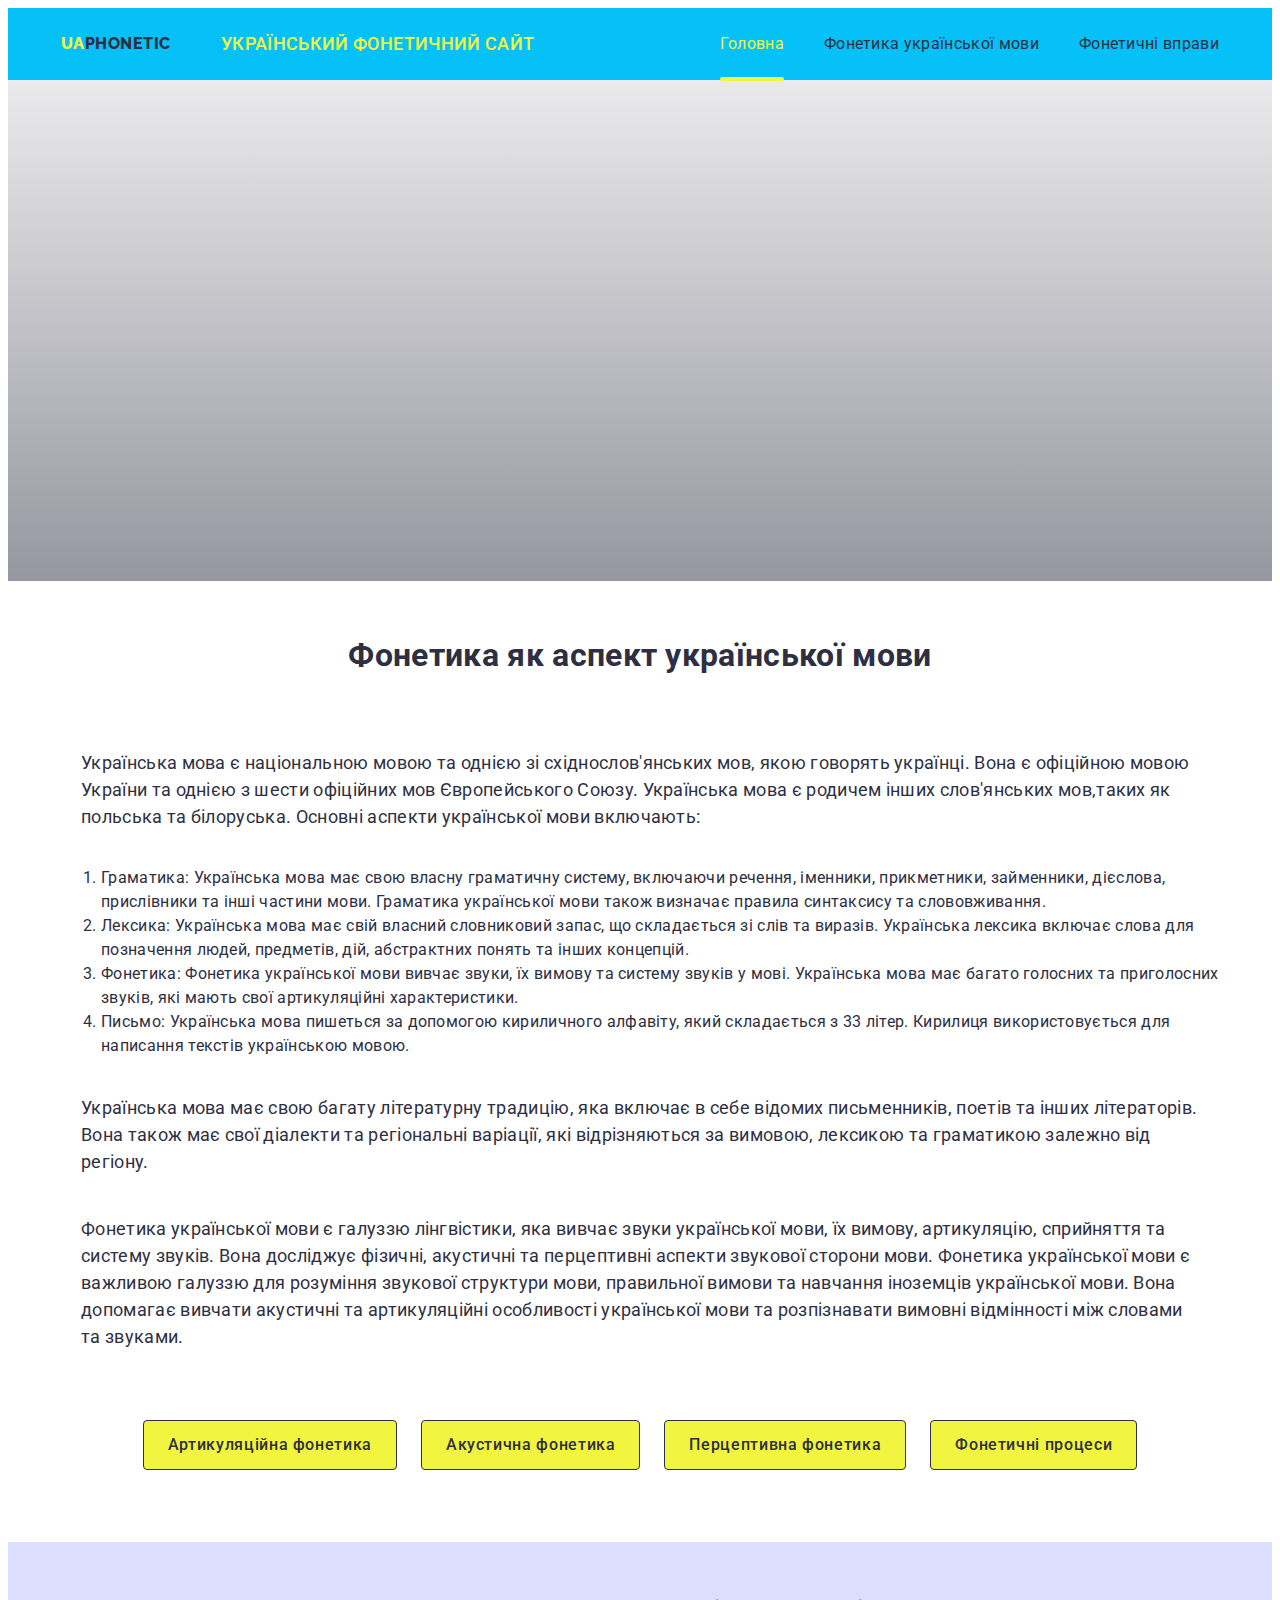
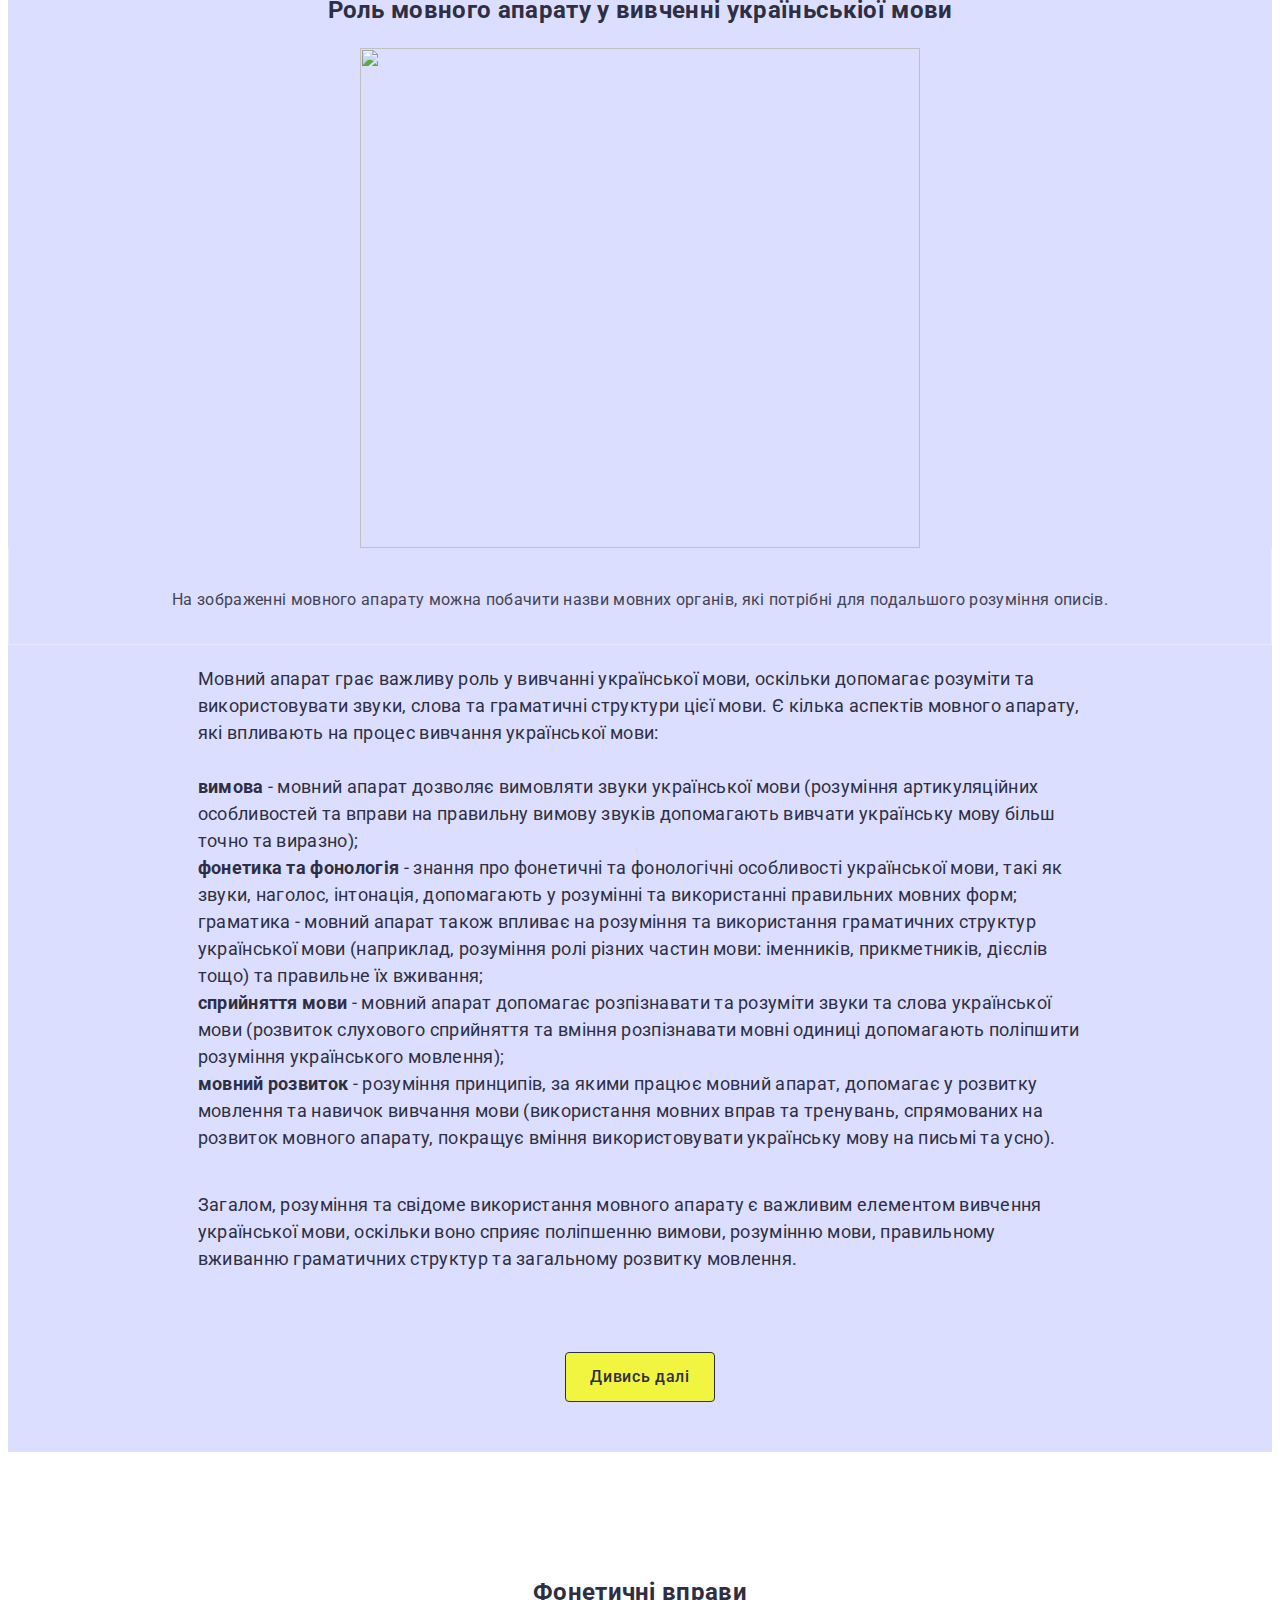
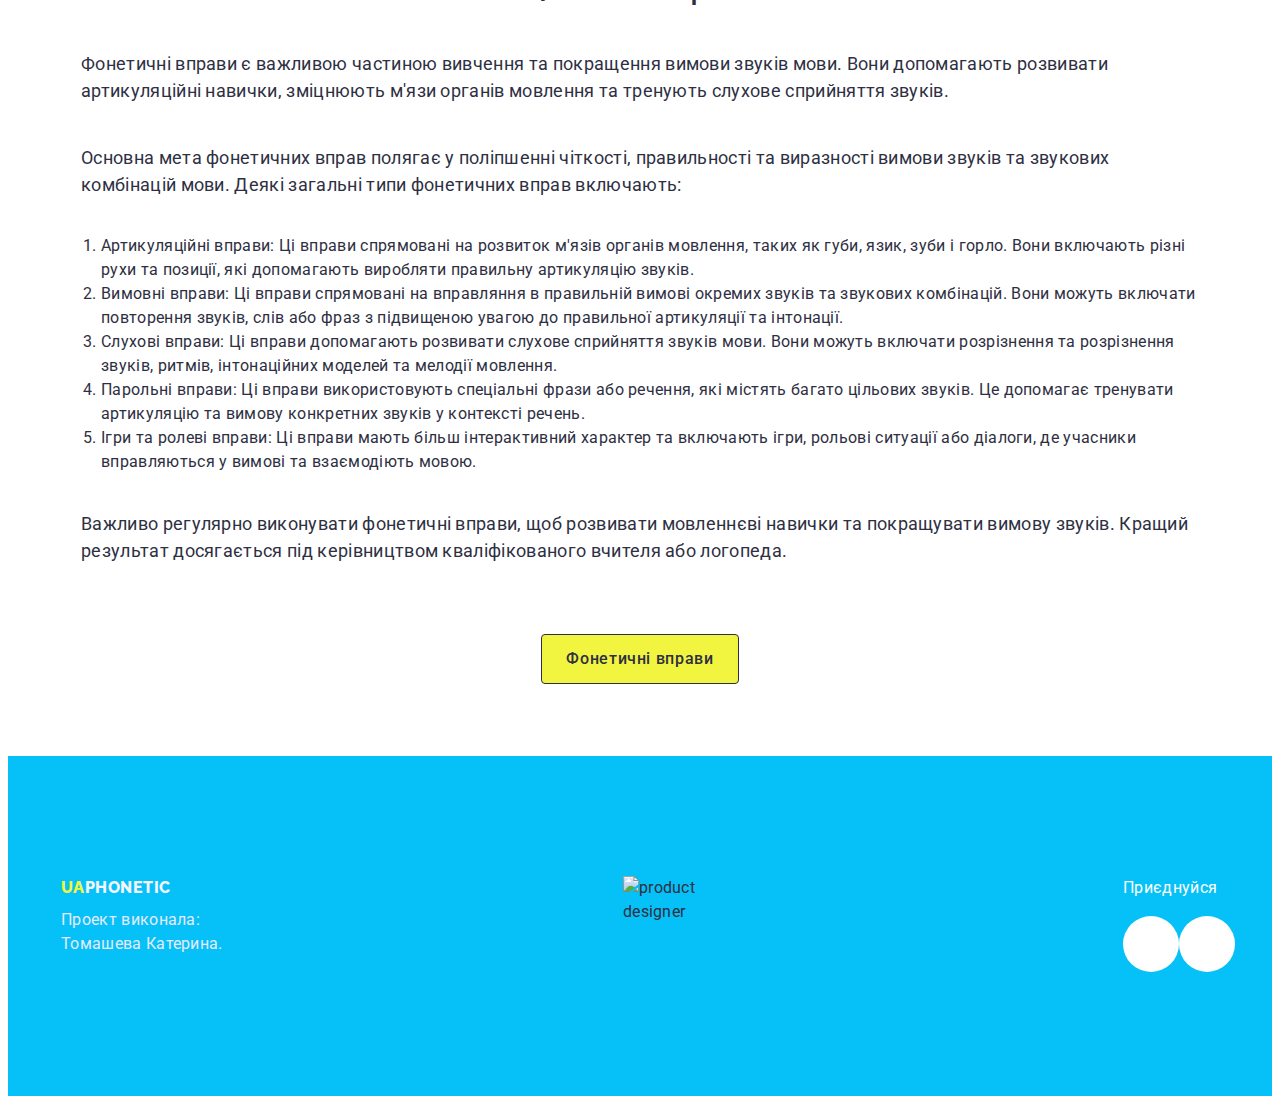
==== index.html @ 3ce6841e "upload files" ====
<!DOCTYPE html>
<html lang="uk">
  <head>
    <meta charset="UTF-8" />
    <meta http-equiv="X-UA-Compatible" content="IE=edge" />
    <meta name="viewport" content="width=device-width, initial-scale=1.0" />
    <title>UAphonetic site</title>
    <link rel="preconnect" href="https://fonts.googleapis.com" />
    <link rel="preconnect" href="https://fonts.gstatic.com" crossorigin />
    <link rel="stylesheet" href="https://fonts.googleapis.com/css2?family=Raleway:wght@800&family=Roboto:wght@400;500;700;900&display=swap"/>
    <link
      rel="stylesheet"
      href="https://cdnjs.cloudflare.com/ajax/libs/modern-normalize/1.1.0/modern-normalize.min.css"
      integrity="sha512-wpPYUAdjBVSE4KJnH1VR1HeZfpl1ub8YT/NKx4PuQ5NmX2tKuGu6U/JRp5y+Y8XG2tV+wKQpNHVUX03MfMFn9Q=="
      crossorigin="anonymous"
      referrerpolicy="no-referrer"
    />
    <link rel="stylesheet" href="styles.css" />
  </head>

  <body>
    <!--HEADER-->
    <header class="header" style="background-color: rgb(5 193 247);">
      <div class="container container-mobile wrap-mobile-nav">
        <nav class="top-nav header-container">
          <div class="nav-container">
            <a href="./index.html" class="top-logo link"><span class="logo-ua">Ua</span>Phonetic</a>
            
            <div>
              <span class="top-titel">Український фонетичний cайт</span>
            </div>
          </div>
        </nav>

        <div>
          <ul class="top-menu list">
            <li class="menu-item"><a href="./index.html" class="link current">Головна</a></li>
            <li class="menu-item"><a class="link" href="./fonetic.html">Фонетика української мови</a></li>
            <li class="menu-item"><a class="link" href="./fonetics_exercises.html">Фонетичні вправи</a></li>
          </ul>
        </div>

        <button type="button" class="menu-open-btn js-open-menu" data-menu-open>
          <svg class="icon-menu-btn" width="32px" height="21px">
            <use href="./images/icons.svg#icon-menu-hamburger"></use>
          </svg>
        </button>
      </div>

      <!--~~~~~~~~~~~~ MOBILE MENU ~~~~~~~~~~~~~~~~-->
      
      <div class="mob-menu js-menu-container is-hidden" data-menu>
        <div class="container-mob-menu">
          <div>
            <button type="button" class="modal-close-btn js-close-menu" data-menu-close>
              <svg class="close-mob-button-icon" width="8px" height="8px">
                <use href="./images/icons.svg#icon-close-button"></use>
              </svg>
            </button>
              
            <nav>
              <ul class="mob-menu-list list">
                <li class="mob-menu-item"><a class ="mob-menu-link link current" href="./index.html">Головна</a></li>
                <li class="mob-menu-item"><a class ="mob-menu-link link" href="./phonetic.html">Фонетика UA</a></li>
                <li class="mob-menu-item"><a class ="mob-menu-link link" href="./phonetics_exercises.html">Фонетичні вправи</a></li>
              </ul>
            </nav> 
          </div> 
          <div>   
            <ul class="mob-soc-list list">
              <li class="mob-soc-items">
                <a href="https://www.instagram.com" class="mob-soc-link link" target="_blank" rel="noreferrer noopener">
                  <svg class="soc-icons" width="24px" height="24px">
                    <use href="./images/icons.svg#icon-instagram"></use>
                  </svg>
                </a>
              </li>
              
              <li class="mob-soc-items">
                <a
                  href="https://www.facebook.com/"
                  class="mob-soc-link link"
                  target="_blank"
                  rel="noreferrer noopener"
                >
                  <svg class="soc-icons" width="24px" height="24px">
                    <use href="./images/icons.svg#icon-facebook"></use>
                  </svg>
                </a>
              </li>
            </ul>
          </div>
        </div>
      </div>
    </header>

    <main>
      <!--HERO SECTION-->
      <section class="phonetic-img"></section>

      <!--PHONETIC-->
      <section class="phonetic">
        <div class="container">
          <h1 class="paragraph-heading">Фонетика як аспект української мови</h1>

          <p class="text-description">
            Українська мова є національною мовою та однією зі східнослов'янських мов, якою говорять українці. Вона є офіційною мовою України та однією з шести офіційних мов Європейського Союзу. Українська мова є родичем інших слов'янських мов,таких як польська та білоруська.
            Основні аспекти української мови включають:</p>
        
          <ol class="">
            <li>Граматика: Українська мова має свою власну граматичну систему, включаючи речення, іменники, прикметники, займенники, дієслова, прислівники та інші частини мови. Граматика української мови також визначає правила синтаксису та слововживання.</li>
            <li>Лексика: Українська мова має свій власний словниковий запас, що складається зі слів та виразів. Українська лексика включає слова для позначення людей, предметів, дій, абстрактних понять та інших концепцій.</li>
            <li>Фонетика: Фонетика української мови вивчає звуки, їх вимову та систему звуків у мові. Українська мова має багато голосних та приголосних звуків, які мають свої артикуляційні характеристики.</li>
            <li>Письмо: Українська мова пишеться за допомогою кириличного алфавіту, який складається з 33 літер. Кирилиця використовується для написання текстів українською мовою.</li>
          </ol>

          <p class="text-description">
            Українська мова має свою багату літературну традицію, яка включає в себе відомих письменників, поетів та інших літераторів. Вона також має свої діалекти та регіональні варіації, які відрізняються за вимовою, лексикою та граматикою залежно від регіону.
          </p>

          <p class="text-description">
            Фонетика української мови є галуззю лінгвістики, яка вивчає звуки української мови, їх вимову, артикуляцію, сприйняття 
            та систему звуків. Вона досліджує фізичні, акустичні та перцептивні аспекти звукової сторони мови. Фонетика української  
            мови є важливою галуззю для розуміння звукової структури мови, правильної вимови та навчання іноземців української мови.
            Вона допомагає вивчати акустичні та артикуляційні особливості української мови та розпізнавати вимовні відмінності між
            словами та звуками. 
          </p>
        
          <ul class="filters-list">
            <li class="list-item list">
              <a href="./zvukovyy_aparat.html">
                <button class="filters-btn" type="button">Артикуляційна фонетика</button>
              </a>
            </li>
            <li class="list-item list">
              <a href="./zvukova_systema.html">
                <button class="filters-btn" type="button">Акустична фонетика</button>
              </a>
            </li>
            <li class="list-item list">
              <a href="./akustychni_kharakterystyky.html">
              <button class="filters-btn" type="button">Перцептивна фонетика</button>
            </a>
            </li>
            <li class="list-item list">
              <a href="./fonetychna_transkryptsiya.html">
                <button class="filters-btn" type="button">Фонетичні процеси</button>
              </a>
            </li>
          </ul>
        </div>
        
        <div class="speech-app">
          <h2 class="paragraph-heading">Роль мовного апарату у вивченні україньськіої мови</h2>

          <div class="gallery-top-wrapp-speech">
            <img
              src="./images/movnyi_aparat.jpg"
              alt=""
              width="560"
              height="500"
              class="gallery-image-speech"
            />
          </div>

          <div class="gallery-footer">
            <p class="gallery-text paragraph-speech">На зображенні мовного апарату можна побачити назви мовних органів, які потрібні для подальшого розуміння описів.</p>
          </div>

          <p class="text-description speech">
            Мовний апарат грає важливу роль у вивчанні української мови, оскільки допомагає розуміти та використовувати звуки, слова та граматичні структури цієї мови. Є кілька аспектів мовного апарату, які впливають на процес вивчання української мови:
            <br><br><strong>вимова</strong> - мовний апарат дозволяє вимовляти звуки української мови (розуміння артикуляційних особливостей та вправи на правильну вимову звуків допомагають вивчати українську мову більш точно та виразно);
            <br><strong>фонетика та фонологія</strong> - знання про фонетичні та фонологічні особливості української мови, такі як звуки, наголос, інтонація, допомагають у розумінні та використанні правильних мовних форм;
            <br><strong></strong>граматика</strong> - мовний апарат також впливає на розуміння та використання граматичних структур української мови (наприклад, розуміння ролі різних частин мови: іменників, прикметників, дієслів тощо) та правильне їх вживання;
            <br><strong>сприйняття мови</strong> - мовний апарат допомагає розпізнавати та розуміти звуки та слова української мови (розвиток слухового сприйняття та вміння розпізнавати мовні одиниці допомагають поліпшити розуміння українського мовлення);
            <br><strong>мовний розвиток</strong> - розуміння принципів, за якими працює мовний апарат, допомагає у розвитку мовлення та навичок вивчання мови (використання мовних вправ та тренувань, спрямованих на розвиток мовного апарату, покращує вміння використовувати українську мову на письмі та усно).
          </p>

          <p class="text-description speech">
            Загалом, розуміння та свідоме використання мовного апарату є важливим елементом вивчення української мови, оскільки воно сприяє поліпшенню вимови, розумінню мови, правильному вживанню граматичних структур та загальному розвитку мовлення.
          </p>

          <div class="filters-list speech-btn">
            <a class="list-item list" href="./fonetic.html">
              <button class="filters-btn" type="button">Дивись далі</button>
            </a>
          </div>
        </div>
        
        <div class="container">
          <h2 class="paragraph-heading titel-top">Фонетичні вправи</h2>

          <p class="text-description">
            Фонетичні вправи є важливою частиною вивчення та покращення вимови звуків мови. Вони допомагають розвивати артикуляційні навички, зміцнюють м'язи органів мовлення та тренують слухове сприйняття звуків.
          </p>

          <p class="text-description">
            Основна мета фонетичних вправ полягає у поліпшенні чіткості, правильності та виразності вимови звуків та звукових комбінацій мови. Деякі загальні типи фонетичних вправ включають:
          </p>
        
          <ol class="">
            <li>Артикуляційні вправи: Ці вправи спрямовані на розвиток м'язів органів мовлення, таких як губи, язик, зуби і горло. Вони включають різні рухи та позиції, які допомагають виробляти правильну артикуляцію звуків.</li>
            <li>Вимовні вправи: Ці вправи спрямовані на вправляння в правильній вимові окремих звуків та звукових комбінацій. Вони можуть включати повторення звуків, слів або фраз з підвищеною увагою до правильної артикуляції та інтонації.</li>
            <li>Слухові вправи: Ці вправи допомагають розвивати слухове сприйняття звуків мови. Вони можуть включати розрізнення та розрізнення звуків, ритмів, інтонаційних моделей та мелодії мовлення.</li>
            <li>Парольні вправи: Ці вправи використовують спеціальні фрази або речення, які містять багато цільових звуків. Це допомагає тренувати артикуляцію та вимову конкретних звуків у контексті речень.</li>
            <li>Ігри та ролеві вправи: Ці вправи мають більш інтерактивний характер та включають ігри, рольові ситуації або діалоги, де учасники вправляються у вимові та взаємодіють мовою.</li>
          </ol>

          <p class="text-description">
            Важливо регулярно виконувати фонетичні вправи, щоб розвивати мовленнєві навички та покращувати вимову звуків. Кращий результат досягається під керівництвом кваліфікованого вчителя або логопеда. 
          </p>
        
          <div class="filters-list">
            <a class="list-item list" href="./fonetychna_transkryptsiya.html">
              <button class="filters-btn" type="button">Фонетичні вправи</button>
            </a>
          </div>
        </div>
    </main>

    <!--FOOTER-->
    <footer class="footer section">
      <div class="container footer-container  footer-tablet">
        <div class="text-footer">
          <a href="./index.html" class="footer-logo link footer-link"><span class="logo-web">UA</span>Phonetic</a>
          <p class="footer-text">
            Проект виконала:<br>
            Томашева Катерина.
          </p>
        </div>

        <div class="">
          <ul class="list ourteam-list">
            <li class="card">
              <img
                class="ourteam-img"
                
                src="./images/tomasheva-kateryna.jpg"
                alt="product designer"
                width="100"
                height="100"
              />
        </div>

        <div class="socmedia">
          <p class="socmedia-text">
            Приєднуйся
          </p>
          <ul class="soclist list">
            <li class="soclist-item">
              <a href="https://instagram.com/katyatomasheva?igshid=MzRlODBiNWFlZA==" class="soclink link">
                <svg class="soclink-icon" width="24" height="24">
                  <use href="./images/icons.svg#icon-instagram"></use>
                </svg>
              </a>
            </li>
            <li class="soclist-item">
              <a href="https://www.facebook.com/profile.php?id=100012267672290" class="soclink link">
                <svg class="soclink-icon" width="24" height="24">
                  <use href="./images/icons.svg#icon-facebook"></use>
                </svg>
              </a>
            </li>
          </ul>
        </div>
      </div>
    </footer>

      <!--JavaScript-->
      <script src="./js/mobile-menu.js"></script>
  </body>
</html>
---- styles.css ----
/*Скидання стилів*/
h1,h2,h3,h4,h5,h6,p {
  margin: 0;
}
ul {
  margin: 0;
  padding-left: 0;
}
img {
  display: block;
}

.header {
  border-bottom: 1px solid #E7E9FC;
}

:root {
  --accent: #e7e9fc;
  --box-shadow:
    0px 1px 6px rgba(46, 47, 66, 0.08), 
    0px 1px 1px rgba(46, 47, 66, 0.16), 
    0px 2px 1px rgba(46, 47, 66, 0.08);
  --dark: #2e2f42;
  --fill: #8E8F99; 
  --gradient-bg: linear-gradient(rgba(46, 47, 66, 0.1), rgba(46, 47, 66, 0.5));
  --light: #f4f4fd;
  --modal: rgba(46, 47, 66, 0.4);
  --pressed-state: #404bbf;
  --second-primary: rgb(5 193 247);
  --primary: #f2f540;
  --socicon-footer: rgba(255, 255, 255, 0.1);
  /* --success: #31D0AA; */
  --transition: 250ms cubic-bezier(0.4, 0, 0.2, 1);
  --text: #434455;
  --white: #ffffff;  
}

.list {
  list-style: none;
}
.link {
  text-decoration: none;
  color: var(--dark);
  padding: 24px 0
}

/*--------Стилі для index.html--------*/
body {
  color: var(--dark);
  font-family: "Roboto", sans-serif;
  font-size: 16px;
  line-height: 1.5;
  letter-spacing: 0.02em;
}

/*Header*/
.container {
  width: 100%;
  padding: 0 16px;
  margin: 0 auto;
} 
.container-mob-menu {
  min-width: 290px;
  height: 100%;
  position: relative;
}

.backdrop-mobile {
  position: absolute;
  top: 0;
  left: 0;

  width: 100%;
}
.menu-open-btn {
  background-color: transparent;
  border: none;
  padding: 14px 0;
  fill: var(--dark);
}

.icon-menu-btn {
  stroke: var(--first-text-color);
}
.menu-close-btn {
  display: block;
  width: 24px;
  height: 24px;

  margin-left: auto;
}
.modal-close-btn {
  position: absolute;
  display: flex;
  background-color: #E7E9FC;
  border: 1px solid rgba(0, 0, 0, 0.1);
  border-radius: 50%;
  width: 24px;
  height: 24px;
  top: 4px;
  right: 16px;
  justify-content: center;
  align-items: center;
  transition: background-color 250ms var(--transition);
}
.modal-close-btn:is(:hover, :focus) {
  background-color: var(--primary);
  fill: var(--light);
}

.mob-menu > .container-mob-menu {
  height: 100%;
  display: flex;
  flex-direction: column;
  justify-content: space-between;
  padding: 20px;

  overflow-y: auto;
}
.mob-menu {
  position: fixed;
  top: 0;
  
  width: 100%;
  height: 100%;
  
  background-color: #fff;
  z-index: 1;
  
  padding: 20px;

  transition: opacity var(--transition), visibility var(--transition);
}
.mob-menu-list {
  margin-bottom: 24px;
  padding-top: 70px;
  ;
}
.mob-menu-link {
  font-family: 'Roboto';
  font-style: normal;
  font-weight: 700;
  font-size: 28px;
  line-height: 24px;

  letter-spacing: 0.02em;
  text-transform: capitalize;
  transition: color var(--transition);
}
.mob-menu-link:is(:hover, :focus) {
  color: var(--pressed-state);
}
.mob-menu-item:not(:last-child) { 
  margin-bottom: 40px;
}

.mob-soc-list {
  display: flex;
  margin: 40px 0 0;
}
.mob-soc-items {
  flex-basis: calc((100% - 56px) / 3);
}
.mob-soc-link {
  background-color: var(--pressed-state);
    border-radius: 50%;
    width: 40px;
    height: 40px;
    display: flex;
    align-items: center;
    justify-content: center;
    padding: 8px;
    color: var(--light);
    transition: background-color var(--transition);
}
.soc-link:is(:hover, :focus) {
  background-color: var(--primary);
}
.soc-icons {
  fill: currentColor;
  transition: color var(--transition);
}

.top-logo,
.footer-logo {
    font-family: "Raleway", sans-serif;
    font-weight: 800;
    font-size: 18px;
    letter-spacing: 0.03em;
    text-transform: uppercase;
    line-height: 1.34;
  }
  .top-logo > .link {
    padding-top: 24px;
  }
  .logo-ua {
    color: var(--primary);
    line-height: 1.34;
  }

.top-menu {
  display: none;
}

.wrap-mobile-nav {
  display: flex;
  justify-content: space-between;
  align-items: center;
}

.visually-hidden {
  position: absolute;
  white-space: nowrap;
  width: 1px;
  height: 1px;
  overflow: hidden;
  border: 0;
  padding: 0;
  clip: rect(0 0 0 0);
  clip-path: inset(50%);
  margin: -1px;
}
.top-titel {
  font-family: 'Roboto';
  font-style: normal;
  font-weight: 500;
  font-size: 18px;
  line-height: calc(20 / 24);
  letter-spacing: 0.02em;
  text-transform: uppercase;

  color: var(--primary);
  transition: color var(--transition);
}

/*Phonetic*/
.section {
  padding: 96px 0;
}
.phonetic-img  {
  position: relative;
  max-width: 1440px;

  background-color: var(--dark);
  background: var(--gradient-bg), url(./images/fonetika_.png) no-repeat;
  background-size: contain;
  background-position: center;

  text-align: center;

  padding: 90px 0px;
  margin: auto;
}

.paragraph-heading {
  text-align: center;
  padding-bottom: 50px;
}

.phonetic {
  padding-top: 50px;
}
.text-description {
  text-align: left;
  padding: 20px;
  font-family: inherit;
  font-size: 18px;
  line-height: 1.5;
}

.speech-app {
  background-color: #dbdeff;
}
.speech-app > h2, .titel-top {
  padding-top: 50px;
  padding-bottom: 20px;
}
.speech {
  padding-left: 15%;
  padding-right: 15%;
}
.gallery-image-speech {
  display: block;
  margin-left: auto;
  margin-right: auto;
}

.paragraph-speech {
  text-align: center;
}
.speech-btn {
  padding-top: 10px;
  padding-bottom: 50px;
}

.soclist {
  display: flex;
  gap: 10px;
  justify-content: center;
  padding-top: 8px;
}
.soclist-item {
  width: 40px;
  height: 40px;
}
.soclink {
  width: 100%;
  height: 100%;
  border-radius: 50%;
  background-color: var(--second-primary);
  display: flex;
  align-items: flex-start;
  justify-content: center;
  padding: 12px;
  transition: background-color var(--transition);                                                     
}
.soclink:is(:hover, :focus) {
  background-color: var(--primary); 
}
.soclink-icon {
  fill: var(--dark);
}

/*Footer*/
.footer {
  background-color: var(--second-primary); 
  padding-top: 100px;
  padding-bottom: 100px; 
}
.footer-container {
  text-align: center;
}
.footer-logo {
  color: var(--light);
}
.footer-link {
  padding: 16px 0px;
}
.footer-text {
  line-height: 1.5;
  max-width: 264px;
  color: var(--accent);
  margin-top: 8px;
  text-align: left;
}

.socmedia-text {
  color: var(--white);
  margin-bottom: 16px;
  margin-top: 72px;
}
.socmedia .soclink {
  width: 100%;
  height: 100%;
  padding: 8px;
  align-items: center; 

  background-color: var(--white);

  transition: background-color var(--transition);
}
.socmedia .soclink:is(:hover, :focus) {
  background-color: var(--primary);
}

.footer-btn:is(:hover, :focus) {
  background-color: var(--pressed-state);
}


/*--------Стилі для phonetic.html--------*/
.phonetic-secion {
  padding-top: 96px;
  padding-bottom: 120px;
}
.filters-list {
  /* min-width: 586px; */
  display: flex; 
  justify-content: center;
  margin-bottom: 72px;
  gap: 24px;
}
.filters-btn {
  background-color: var(--primary);
  border: 1px solid var(--dark);
  border-radius: 4px;

  font-weight: 500;
  color: var(--dark);
  letter-spacing: 0.04em;
  text-align: center;
  font-family: inherit;
  font-size: 16px;
  line-height: 1.5;

  padding: 12px 24px;
  margin-top: 50px;

  transition: 
    color var(--transition), 
    background-color var(--transition), 
    border-color var(--transition),
    box-shadow var(--transition);
}
.filters-btn:hover {
  color: var(--white);
  
  background-color: var(--pressed-state);
  border-color: var(--pressed-state);
  box-shadow: 0px 3px 1px rgba(0, 0, 0, 0.1), 0px 2px 1px rgba(0, 0, 0, 0.08),
  0px 2px 2px rgba(0, 0, 0, 0.12);
  
  cursor: pointer;
}

.gallery-items {
  flex-basis: calc((100% - 2 * 24px) / 3);
}
.gallery-top-wrapp {
  position: relative;

  overflow: hidden;
}
.text-animation {
  position: absolute;
  top: 0;
  left: 0;
  height: 100%;
  padding: 40px 32px;

  color: var(--light);
  line-height: 1.5;
  overflow: auto;

  background-color: var(--pressed-state);

  transform: translateY(100%);
  transition: transform var(--transition);
}
.gallery-link:is(:hover, :focus) .text-animation {
  transform: translateY(0%);
}
.gallery-footer {
  padding: 32px 16px;

  border: 1px solid var(--accent);
  border-top: none;
}
.gallery-footer > p {
  margin-top: 8px;;
}
.gallery-link {
  box-shadow: 0px 1px 6px rgba(46, 47, 66, 0.08);
  display: block;
  padding: 0;

  transition: box-shadow var(--transition);
}
.gallery-link:is(:hover, :focus) {
  box-shadow: var(--box-shadow)
}
.gallery-text {
  color: var(--text);
  line-height: 1.5;
}

/*------- Modal window -------*/
.is-hidden {
  opacity: 0;
  visibility: hidden;
  pointer-events: none;
}
.backdrop {
  position: fixed;
  top: 0;
  width: 100%;
  height: 100%;

  background-color: var(--modal);

  transition: opacity var(--transition), visibility var(--transition);  
}
.modal{
  position: absolute;
  left: 50%;
  top: 42%;

  padding: 24px 16px;
  margin-top: 65px;

  min-width: 290px;
  /* min-height: 100vh; */

  background: #FCFCFC;
  box-shadow: 
    0px 1px 1px rgba(0, 0, 0, 0.14), 
    0px 1px 3px rgba(0, 0, 0, 0.12), 
    0px 2px 1px rgba(0, 0, 0, 0.2);
  border-radius: 4px;

  transform: translate(-50%, -50%) scaleY(1);
  transition: transform var(--transition);
}
.backdrop.is-hidden .modal,
.mob-menu.is-hidden {
  transform: translate(-50%, -50%) scaleY(0);
}
.modal-close {
  position: absolute;
  right: 10px;
  top: 24px;
  display: flex;
  justify-content: center;
  align-items: center;

  background: var(--accent);
  border: 1px solid rgba(0, 0, 0, 0.1);
  border-radius: 50%;

  width: 24px;
  height: 24px;
  cursor: pointer;

  /* transition:  
    background-color var(--transition), 
    border-color var(--transition); */
}
.modal-titel {
  font-family: inherit;
  font-weight: 500;
  line-height: 1.5;
  color: var(--dark);
  text-align: center;
  font-size: 12px;

  /* margin-bottom: 14px; */
  padding-top: 50px;
}
/* .modal-form {
  display: flex; 
  flex-direction: column;
}*/
/*.form-items-wraper:nth-child(-n + 3) {
   margin-bottom: 26px; 
}*/
.label-text {
  font-size: 10px;
  line-height: 1.34;
  letter-spacing: 0.04em;
  color: var(--fill);
}
.input-wrap {
  position: relative;
  margin-top: 4px;
}
.form-item {
  width: 100%;
  height: 30px;
  padding-left: 40px;

  border: 1px solid rgba(33, 33, 33, 0.2);
  border-radius: 4px;

  outline: transparent;
  transition: border-color var(--transition);
}
.form-item:focus {
  border-color: var(--primary);
}
.form-item:focus + .form-icons {
  fill: var(--primary);
}
.textarea {
  padding: 8px 16px;
  min-height: 120px;
  width: 100%;
  resize: none;
}
.textarea::placeholder {
  font-size: 12px;
  line-height: 1.34;
  letter-spacing: 0.04em;
  color: rgba(117, 117, 117, 0.5);
}
.form-icons {
  position: absolute;
  left: 19px;
  top: 50%;
  transform: translateY(-50%);
  transition: fill var(--pressed-state);
}
.privacy-policy {
  position: relative;
}
.checkbox-input:checked + .text-privacy-policy::before {
  background-color: var(--pressed-state);
  background-image: url(../images/icon-click.svg);
  background-repeat: no-repeat;
  background-position: center;
  border: 1.25px solid var(--pressed-state);
  border-radius: 2px;
}
.text-privacy-policy {
  font-size: 9px;
  line-height: 1.34;
  letter-spacing: 0.02em;
  color: #757575;

  margin-top: 12px;
  display: flex;
  align-items: center;
}
.text-privacy-policy::before {
  content: '';
  width: 12px;
  height: 12px;

  margin-right: 5px;

  border: 1.25px solid var(--dark);
  border-radius: 2px;
  transition: background-color var(--transition), border-radius var(--transition);
}
.link-privacy-policy {
  text-transform: capitalize;
  padding-left: 0.2em;
  font-size: 9px;
}
.btn-form-send {
  margin-top: 24px;
  display: block;
  margin-left: auto;
  margin-right: auto;
  transition: background-color var(--transition), box-shadow var(--transition);
}
.btn-form-send > span {
  padding: 0 32px;
}


/* ------------------- @madia rules -------------------- */

/* ============ @MEDIA  480px ============ */

@media screen and (min-width: 480px) {
  .container {
    width: 396px;
  }

  .phonetic-img {
    background: var(--gradient-bg),
    url(./images/fonetika_.png) no-repeat;
    background-size: contain;
    background-position: center;
    padding: 100px 0px;
  }
  @media (min-device-pixel-ratio: 2),
    (min-resolution: 192dpi),
    (min-resolution: 2dppx) {
      .phonetic-img {
      background: var(--gradient-bg),
      url(./images/fonetika_.png) no-repeat;
      background-size: contain;
      background-position: center;
      padding: 100px 0px;
    }
  }
  .phonetic-titel {
    position: absolute;
    top: 72%;
    right: 16%;
    font-size: 36px;
    line-height: 1.11;
    min-width: 320px;
  }

  /* .ourteam-list {
    margin: 0 50px;
  } */

  .features-titel, .custom-titel
  .cards > h3,
  .gallery-list h2 {
  font-weight: 700;
  font-size: 22px;
  line-height: 1.11;
  } 
  .soclist {
    gap: 24px;
  }
  .modal {
    min-width: 392px;
  }

  .modal-close {
  right: 24px;
  }
  .modal-titel {
    font-size: 16px;
    line-height: 1.11;
    margin-top: 24px;
    margin-bottom: 16px;
  }
  .label-text {
    font-size: 12px;
    line-height: 0.75;
  }

  .form-items-wraper:nth-child(-n + 3) {
    margin-bottom: 26px;
  }
  .form-item {
    height: 40px;
  }
  .form-icons {
      width: 24px;
      height: 24px;
  }
  .text-privacy-policy {
    font-size: 12px;
    line-height: 0.75;
    margin-top: 16px;
  }
  .text-privacy-policy::before {
    content: '';
    width: 16px;
    height: 16px;
    margin-right: 8px;
  }
  .link-privacy-policy {
    padding-left: 0.2em;
    font-size: 12px;
  }
  .btn-form-send {
    display: block;
    margin-left: auto;
    margin-right: auto;
  }
  .mob-menu-link {
    font-size: 36px;
    line-height: 0.9;
  }
  .mob-tel {
    font-size: 36px;
    line-height: calc(36 / 40);
  }
  .soc

  .footer-container {
    padding: 0 80px;
  }
}

/* ============ @MEDIA  768px ============ */

@media screen and (min-width: 768px) {
  .container {
    width: 736px;
  }
  .container-tablet {
    min-width: 496px;
    padding-left: 0;
    padding-right: 0;
  }
  .footer-container {
    min-width: 582px;
  }

  .menu-open-btn, 
  .mob-menu {
    display: none;
  }

  .header-container {
    display: flex; 
    align-items: center;
    justify-content: space-between;
    
  }
  .nav-container {
    display: flex; 
    align-items: center;

    font-family: "Roboto", sans-serif;
    font-weight: 500;
    font-size: 18px;
    line-height: 1.11;
    letter-spacing: 0.02em;
  }
  .top-nav {
    display: flex;
    flex-direction: row;
    align-items: baseline;
  }
  .top-logo,
  .footer-logo {
    font-family: "Raleway", sans-serif;
    font-weight: 800;
    font-size: 16px;
    letter-spacing: 0.03em;
    text-transform: uppercase;
    line-height: 1.5;
    padding-right: 50px;
  }
  .top-logo > .link {
    padding-top: 24px;
  }
  .logo-web {
    color: var(--primary);
  }
  .top-menu {
    display: flex;
    margin-left: 76px;
    gap: 40px;
    font-size: 16px;
    line-height: 1.5;

  }
  .top-menu .link {
    padding-top: 24px;
    padding-bottom: 28px;
  
    transition: color var(--transition);
  }
  .top-menu .link:hover,
  .mail:hover, .tel:hover {
    color: var(--pressed-state);
  }
  .top-menu .link:focus,
  .mail:focus, tel:focus {
    color: var(--text);
  }
  .current {
    color: var(--primary);
    position: relative;
  }
  .current::after {
    content: '';
    position: absolute;
    width: 100%;
    height: 4px;
    left: 0;
    bottom: 0;
    border-radius: 2px;
    background-color: var( --primary);
  }
  .mail, .tel {
    letter-spacing: 0.02em;
    color: var(--text);
    font-style: normal;
    line-height: 1.5;
  
    transition: color var(--transition);
  }

  .phonetic-img {
    background: var(--gradient-bg),
    url(./images/fonetika_.png) no-repeat;
    background-size: cover;
    background-position: center;
    padding: 250px 0px;
    }
    @media (min-device-pixel-ratio: 2),
      (min-resolution: 192dpi),
      (min-resolution: 2dppx) {
      .phonetic-img {
        background: var(--gradient-bg),
        url(./images/fonetika_.png) no-repeat;
        background-size: cover;
        background-position: center;
        padding: 250px 0px;
      }
    }

  .modal{
    width: 408px;
    min-height: 586px;
    padding: 24px;
    
  }

  .features-list {
    display: flex;
    flex-wrap: wrap;
    column-gap: 24px;
  }
  .features-item {
    width: calc((100% - 24px) / 2);
  }

  .ourteam-list {
    display: flex;
    flex-wrap: wrap;
    column-gap: 24px;
    justify-content: center;
  }
  .cards {
    margin: 0 0 72px 0;
  }

  .soclist {
    padding-top: 16px;
    gap: 16px;
  }
  .socmedia-text {
    margin-top: 0;
    text-align: left;
  }

  .footer-tablet {
    display: flex;
    justify-content: start;
    flex-wrap: wrap;
    gap: 24px;
    row-gap: 0;
  }
  .footer-form {
    display: flex;
  }
  .footer-subscribe {
    text-align: left;
    margin-left: 0;
  }
  .footer-btn {
    display: flex;
    justify-content: center;
    align-items: center;
    width: 165px;
    height: 40px;
  }
  .footer-input {
    width: 264px;
  }
}

/* ============ @MEDIA  1200px ============ */

@media screen and (min-width: 1200px) {
  .container, 
  .footer-container,
  .container-tablet,
  .container-features {
    width: 1158px;
    max-width: 1440px;;
    padding: 0 15px;
  }

  .section {
    padding: 120px 0;
  }

  .phonetic-img {
      background: var(--gradient-bg),
      url(./images/fonetika_.png) no-repeat;
      background-size: cover;
      background-position: left;
      padding: 250px 0px;
    } 
      @media (min-device-pixel-ratio: 2),
      (min-resolution: 192dpi),
      (min-resolution: 2dppx) {
        .phonetic-img {
          background: var(--gradient-bg),
          url(./images/fonetika_.png) no-repeat;
          background-size: cover;
          background-position: left;
          padding: 250px 0px;
        }
    }

  .features-titel {
    font-size: 20px;
    text-align: left;
    line-height: 1.3;
  }
  .icons-features {
    background: #F4F4FD;
    border-radius: 4px;
    margin-bottom: 8px;
    
    display: flex; 
    justify-content: center;
    align-items: center;
    padding: 24px 102px;
    min-width: 264px;
  }
  .features-icon {
    display: block;
  }
  .features-item:not(:last-child) {
    padding-bottom: 0; 
  }
  .features-list {
    flex-wrap: nowrap;
  }
  /* .features-item {
    flex-basis: calc((100% - 3 * 24px) / 4);
    } */

  .offer {
    display: block;
    padding-bottom: 120px;
  }
  .offer-list {
    display: flex;
    gap: 24px;
  }
  .offer-list img {
    border: 1px solid #e7e9fc;
  } 

  .custome-list {
    flex-wrap: nowrap
  }

  

  .footer-btn {
    display: inline-flex;
    align-items: center;
  }

  .footer-subscribe {
    margin-left: auto;
  }

  .footer-container {
    text-align: left;
    display: flex; 
    justify-content: space-between;
}
    /* align-items: baseline; */
  }
  
  /* .text-footer {
    margin-right: auto;
  } */
  .socmedia-text, .subscribe-text {
    margin-top: 0;
  }
  .soclist {
    padding-top: 0;
 }

 .buttons-list{
  min-width: 586px;
  display: flex;
 }

 .gallery-list {
  display: flex; 
  flex-wrap: wrap;
  row-gap: 48px;
  column-gap: 24px;
}
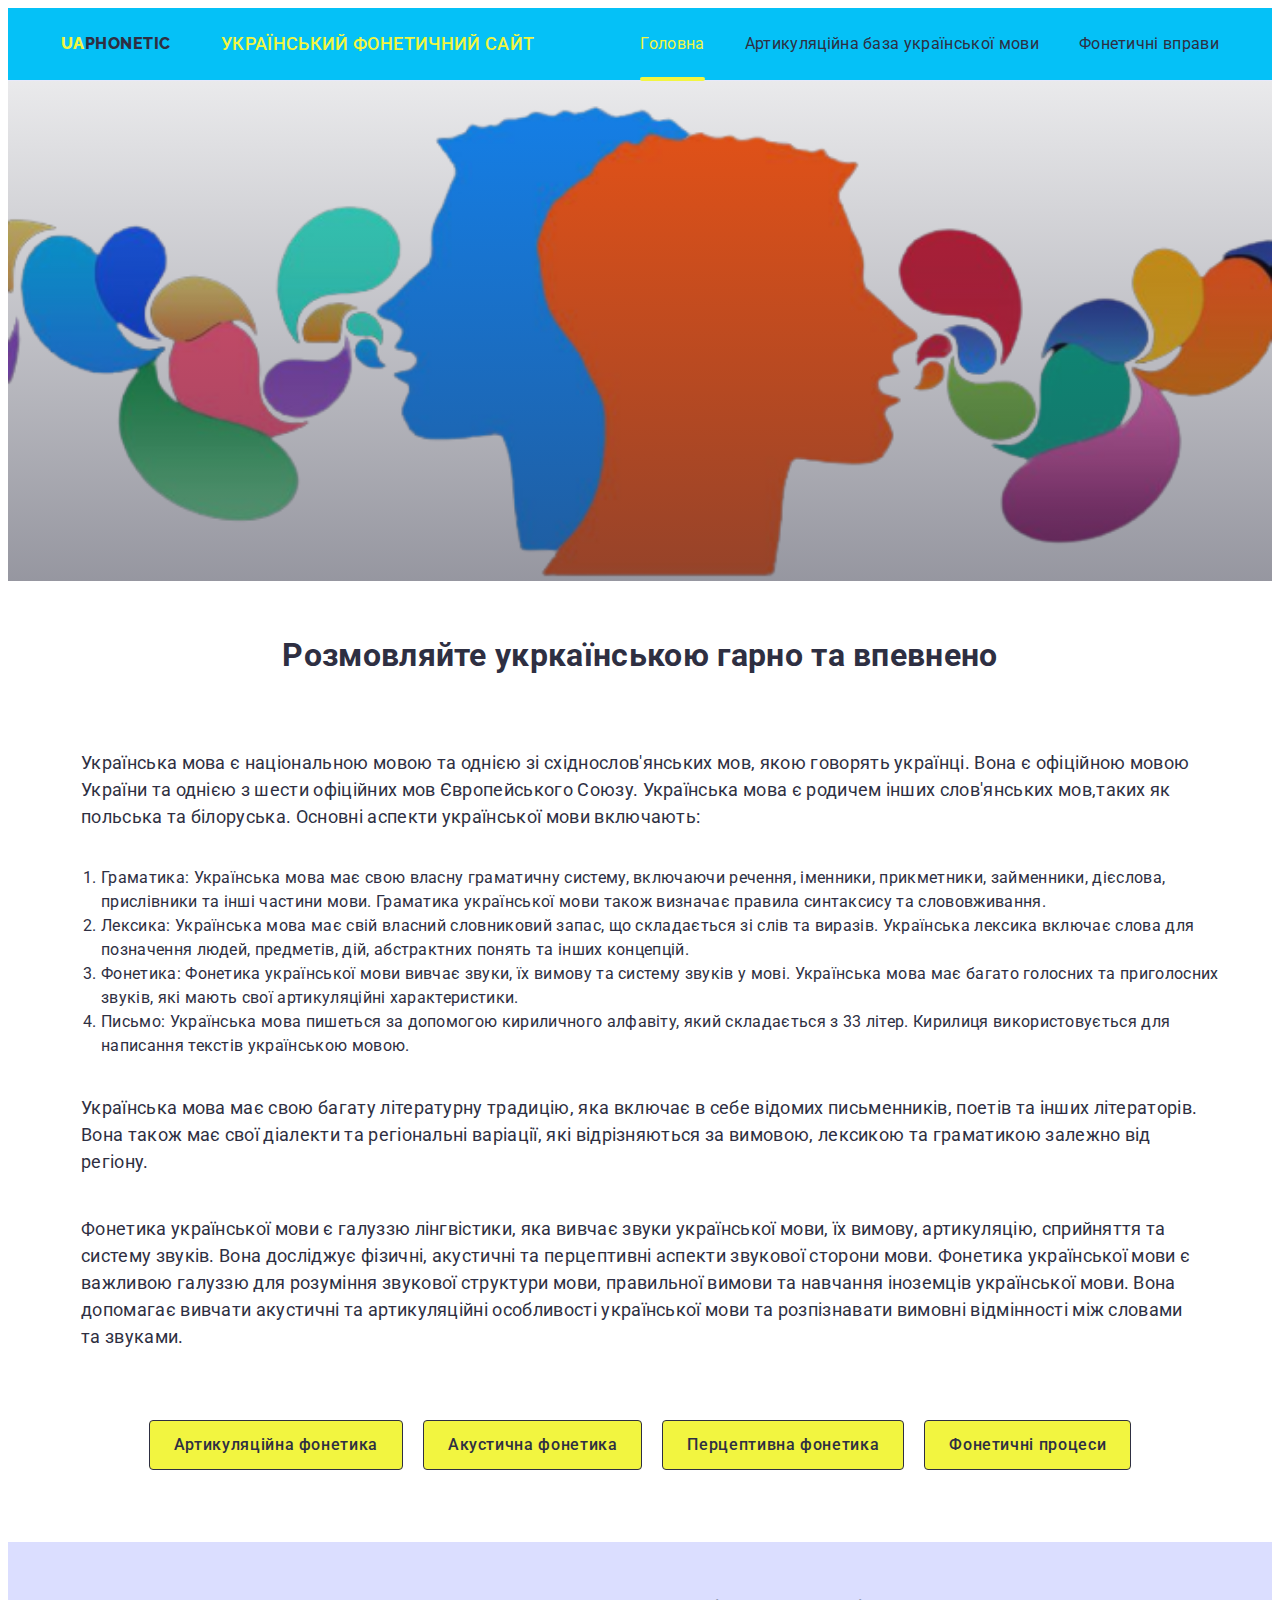
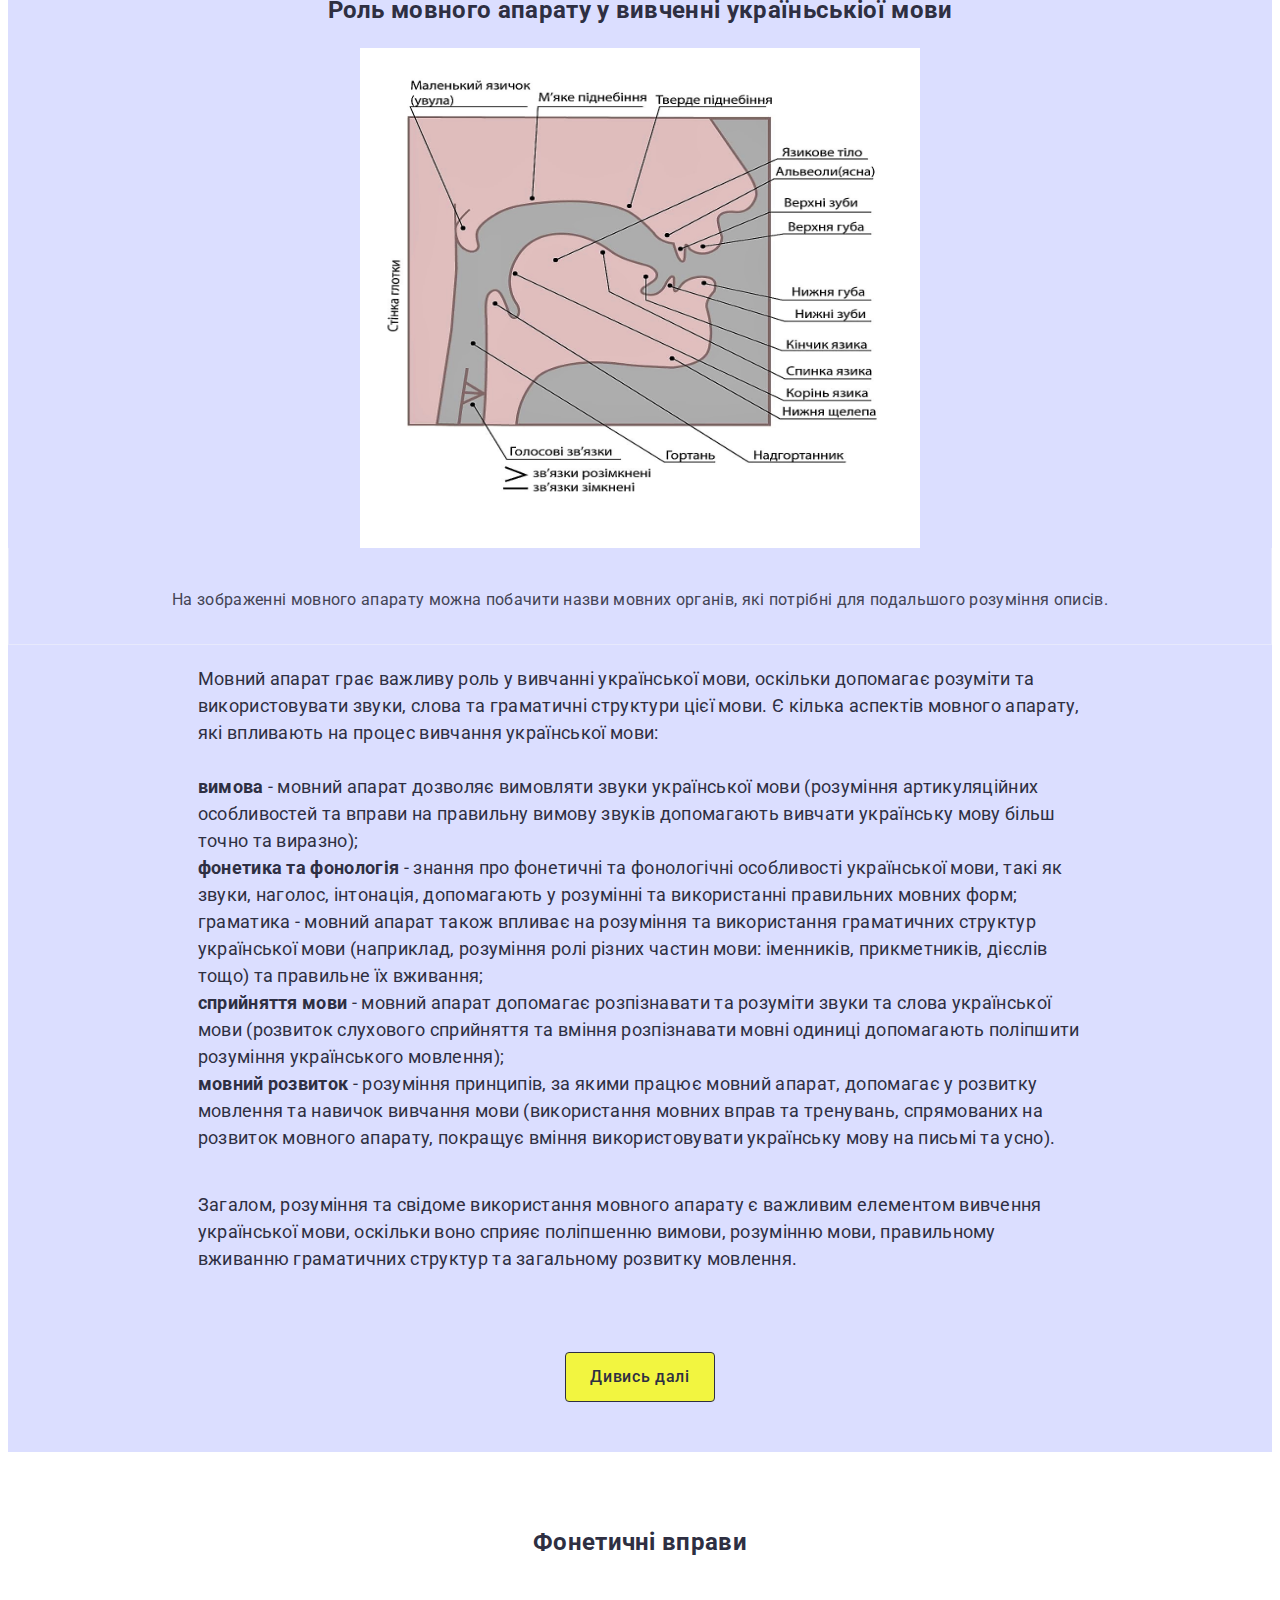
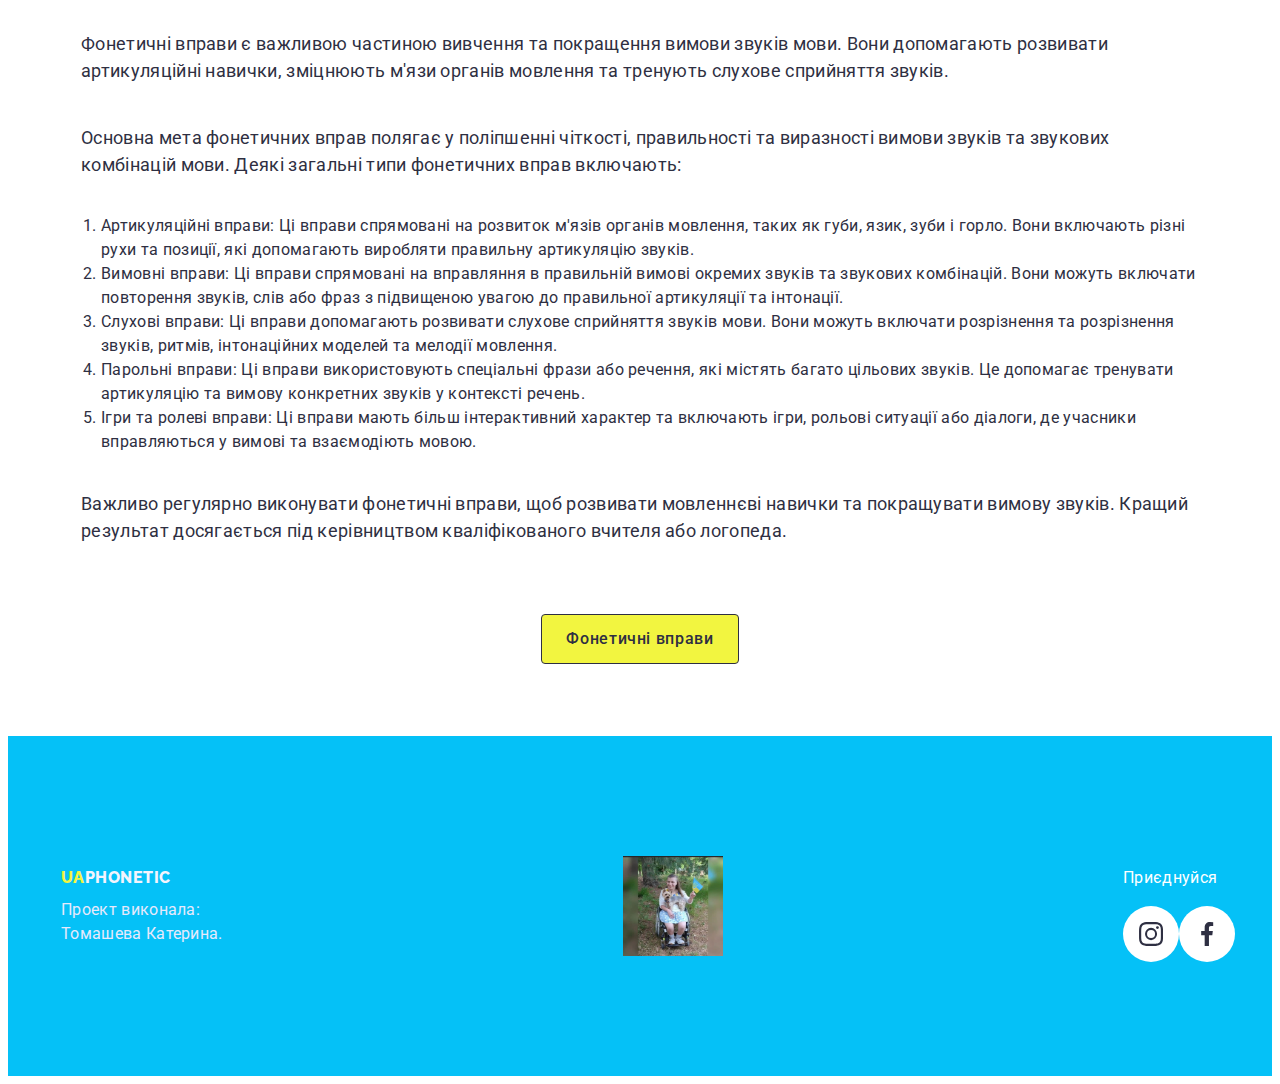
==== commit 1c1d320f: "Update index.html" ====
--- a/index.html
+++ b/index.html
@@ -35,7 +35,7 @@
         <div>
           <ul class="top-menu list">
             <li class="menu-item"><a href="./index.html" class="link current">Головна</a></li>
-            <li class="menu-item"><a class="link" href="./fonetic.html">Фонетика української мови</a></li>
+            <li class="menu-item"><a class="link" href="./fonetic.html">Артикуляційна база української мови</a></li>
             <li class="menu-item"><a class="link" href="./fonetics_exercises.html">Фонетичні вправи</a></li>
           </ul>
         </div>
@@ -101,7 +101,7 @@
       <!--PHONETIC-->
       <section class="phonetic">
         <div class="container">
-          <h1 class="paragraph-heading">Фонетика як аспект української мови</h1>
+          <h1 class="paragraph-heading">Розмовляйте укркаїнською гарно та впевнено</h1>
 
           <p class="text-description">
             Українська мова є національною мовою та однією зі східнослов'янських мов, якою говорять українці. Вона є офіційною мовою України та однією з шести офіційних мов Європейського Союзу. Українська мова є родичем інших слов'янських мов,таких як польська та білоруська.
@@ -269,4 +269,4 @@
       <!--JavaScript-->
       <script src="./js/mobile-menu.js"></script>
   </body>
-</html>+</html>
--- a/styles.css
+++ b/styles.css
@@ -271,7 +271,7 @@
 .speech-app {
   background-color: #dbdeff;
 }
-.speech-app > h2, .titel-top {
+.speech-app > h2 {
   padding-top: 50px;
   padding-bottom: 20px;
 }
@@ -374,11 +374,10 @@
   padding-bottom: 120px;
 }
 .filters-list {
-  /* min-width: 586px; */
   display: flex; 
   justify-content: center;
   margin-bottom: 72px;
-  gap: 24px;
+  gap: 20px;
 }
 .filters-btn {
   background-color: var(--primary);
@@ -413,6 +412,10 @@
   cursor: pointer;
 }
 
+.gallery-images {
+  margin-left: auto;
+  margin-right: auto;
+}
 .gallery-items {
   flex-basis: calc((100% - 2 * 24px) / 3);
 }
@@ -427,6 +430,7 @@
   left: 0;
   height: 100%;
   padding: 40px 32px;
+  font-size: 18px;
 
   color: var(--light);
   line-height: 1.5;
@@ -462,6 +466,7 @@
 .gallery-text {
   color: var(--text);
   line-height: 1.5;
+  font-size: 16px;
 }
 
 /*------- Modal window -------*/
@@ -673,10 +678,6 @@
     line-height: 1.11;
     min-width: 320px;
   }
-
-  /* .ourteam-list {
-    margin: 0 50px;
-  } */
 
   .features-titel, .custom-titel
   .cards > h3,
@@ -882,10 +883,10 @@
   .features-list {
     display: flex;
     flex-wrap: wrap;
-    column-gap: 24px;
+    column-gap: 20px;
   }
   .features-item {
-    width: calc((100% - 24px) / 2);
+    width: calc((100% - 20px) / 3);
   }
 
   .ourteam-list {
@@ -914,23 +915,7 @@
     gap: 24px;
     row-gap: 0;
   }
-  .footer-form {
-    display: flex;
-  }
-  .footer-subscribe {
-    text-align: left;
-    margin-left: 0;
-  }
-  .footer-btn {
-    display: flex;
-    justify-content: center;
-    align-items: center;
-    width: 165px;
-    height: 40px;
-  }
-  .footer-input {
-    width: 264px;
-  }
+ 
 }
 
 /* ============ @MEDIA  1200px ============ */
@@ -1013,28 +998,14 @@
     flex-wrap: nowrap
   }
 
-  
-
-  .footer-btn {
-    display: inline-flex;
-    align-items: center;
-  }
-
-  .footer-subscribe {
-    margin-left: auto;
-  }
-
   .footer-container {
     text-align: left;
     display: flex; 
     justify-content: space-between;
-}
-    /* align-items: baseline; */
-  }
-  
-  /* .text-footer {
-    margin-right: auto;
-  } */
+    align-items: center;
+}
+  }
+
   .socmedia-text, .subscribe-text {
     margin-top: 0;
   }
@@ -1050,6 +1021,7 @@
  .gallery-list {
   display: flex; 
   flex-wrap: wrap;
+  justify-content: center;
   row-gap: 48px;
   column-gap: 24px;
 }
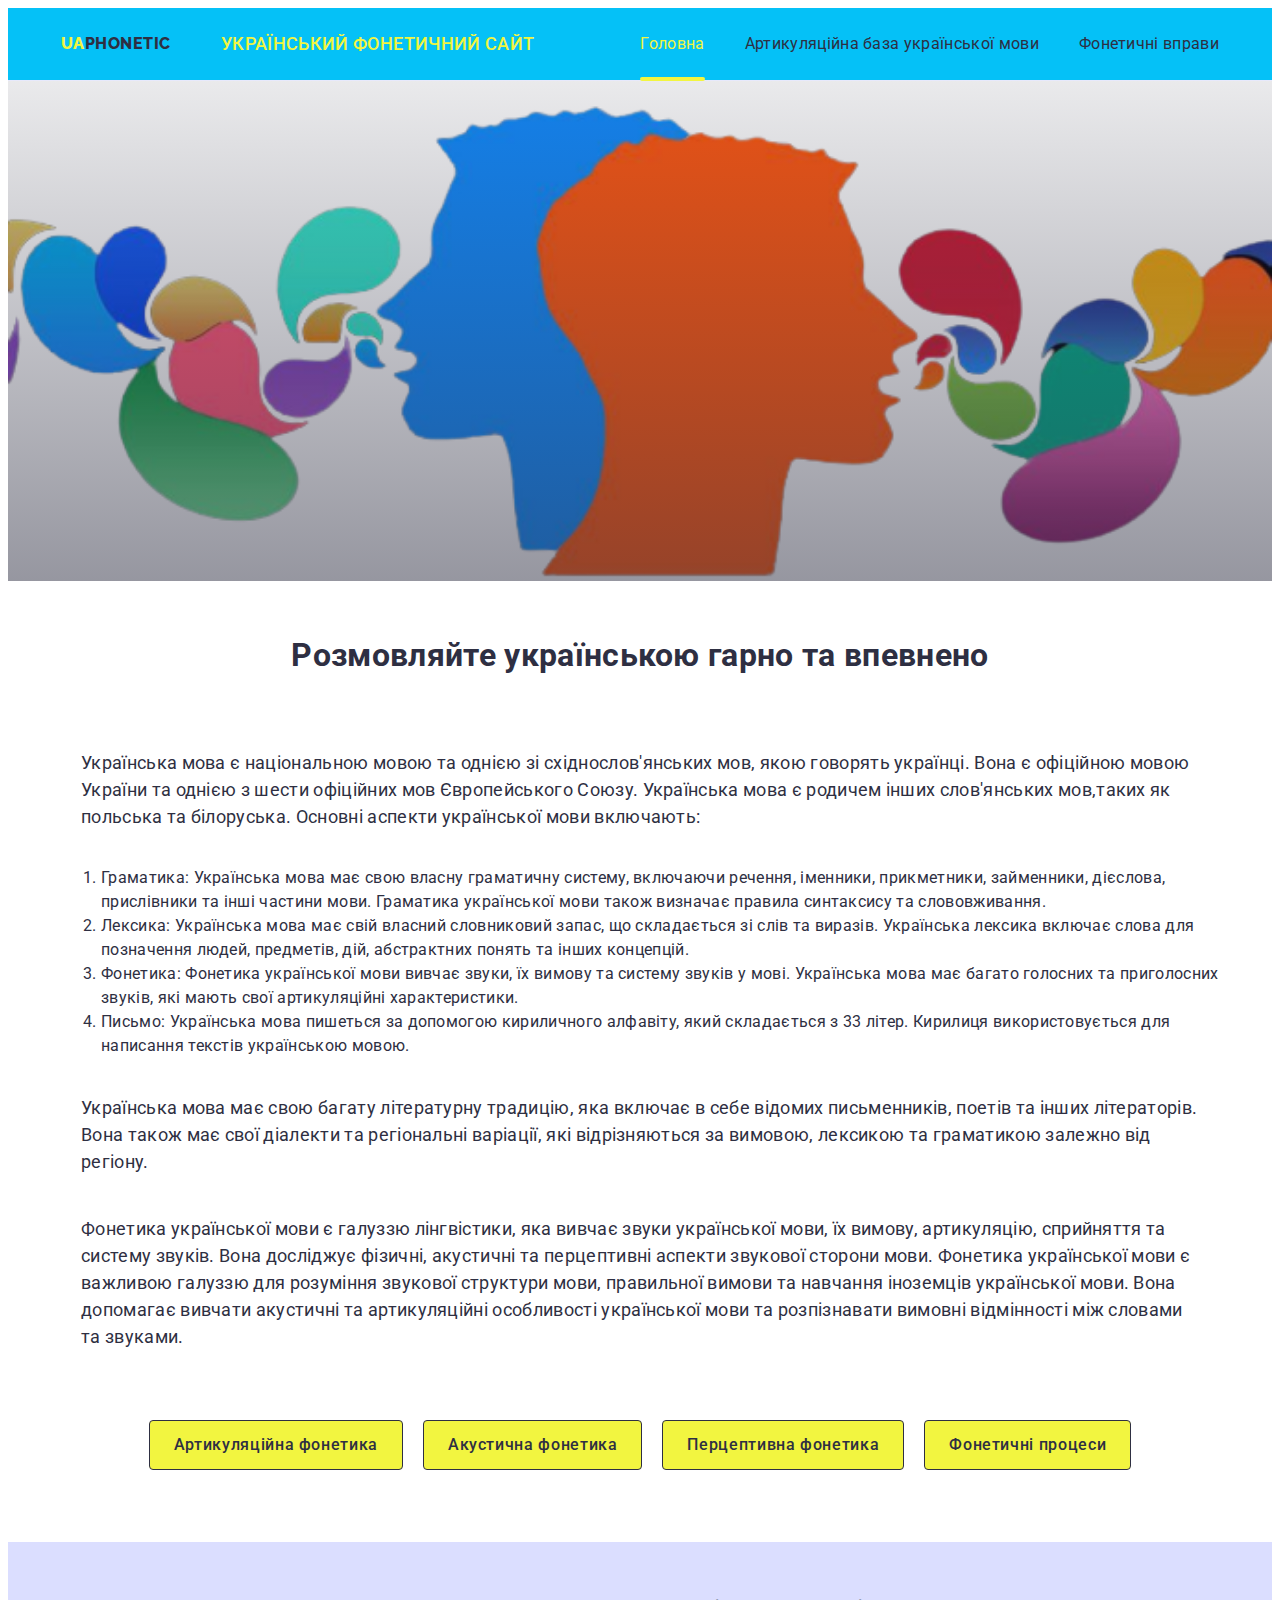
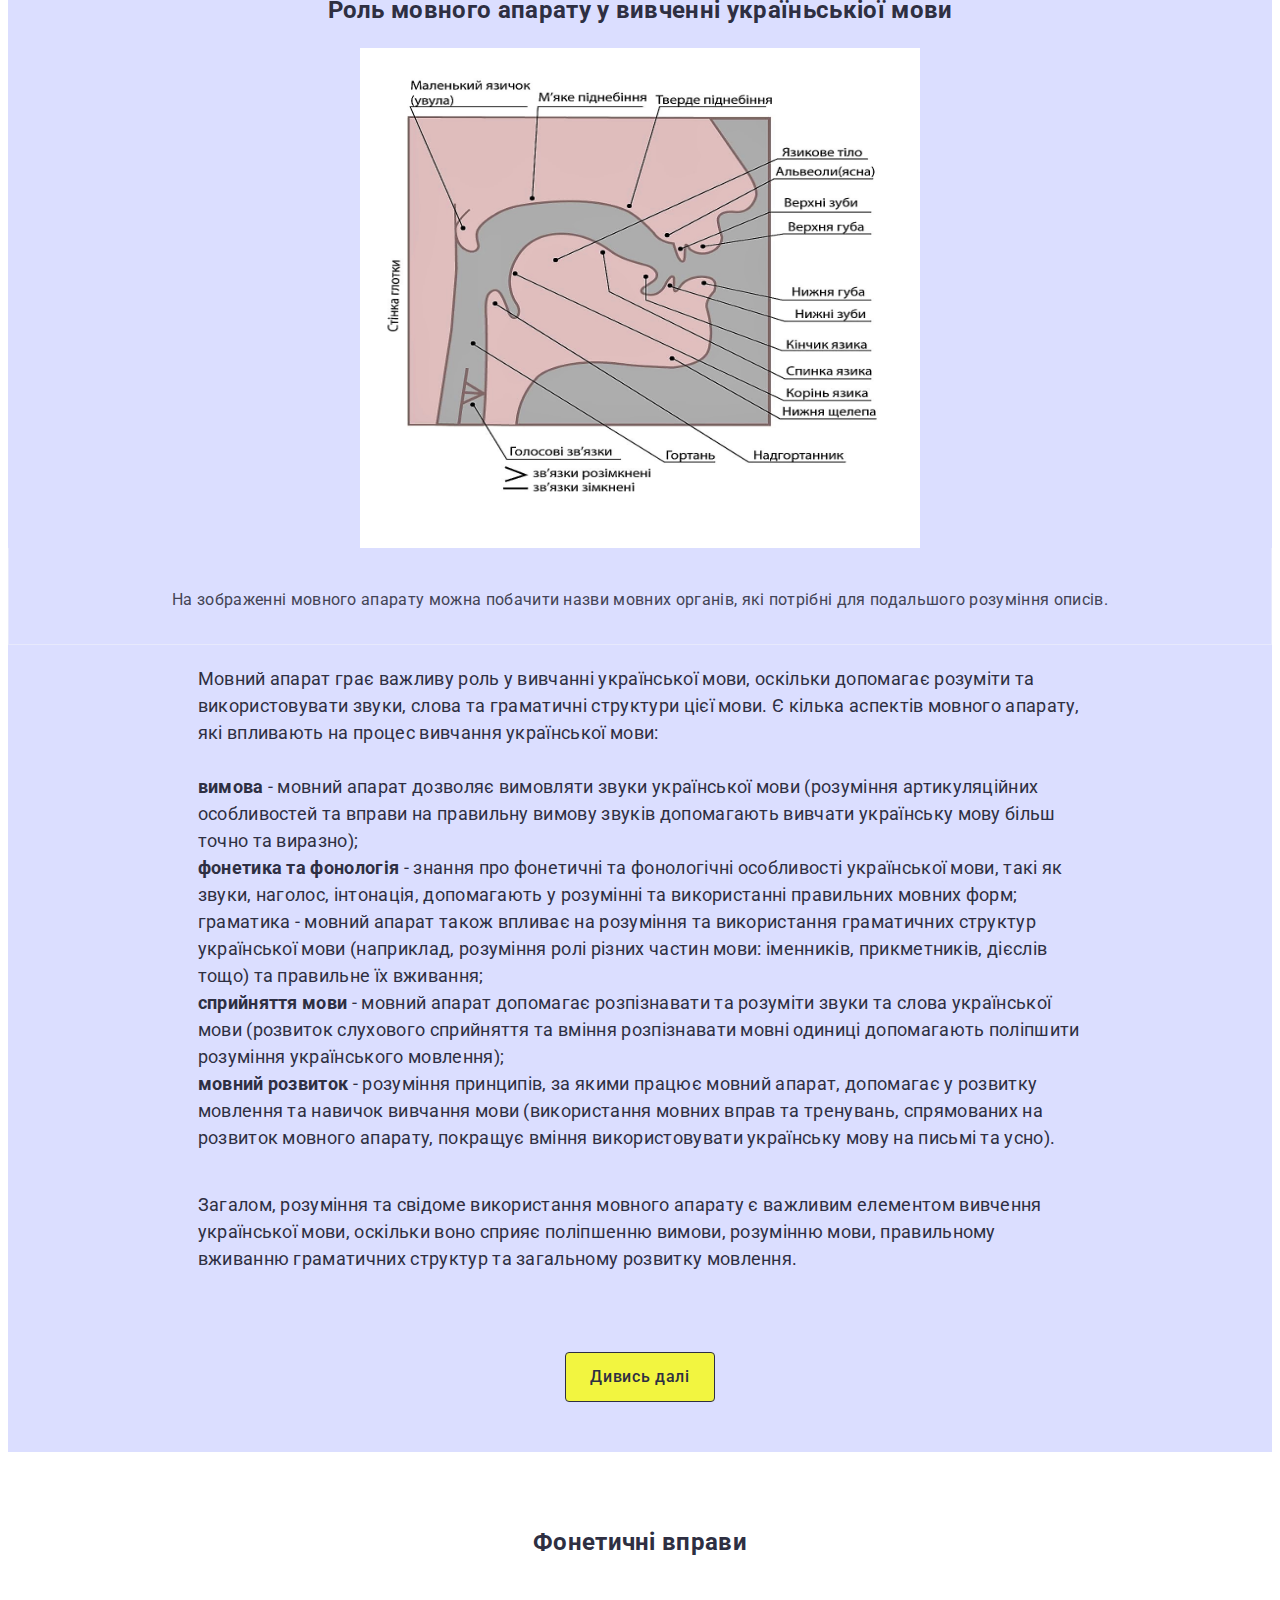
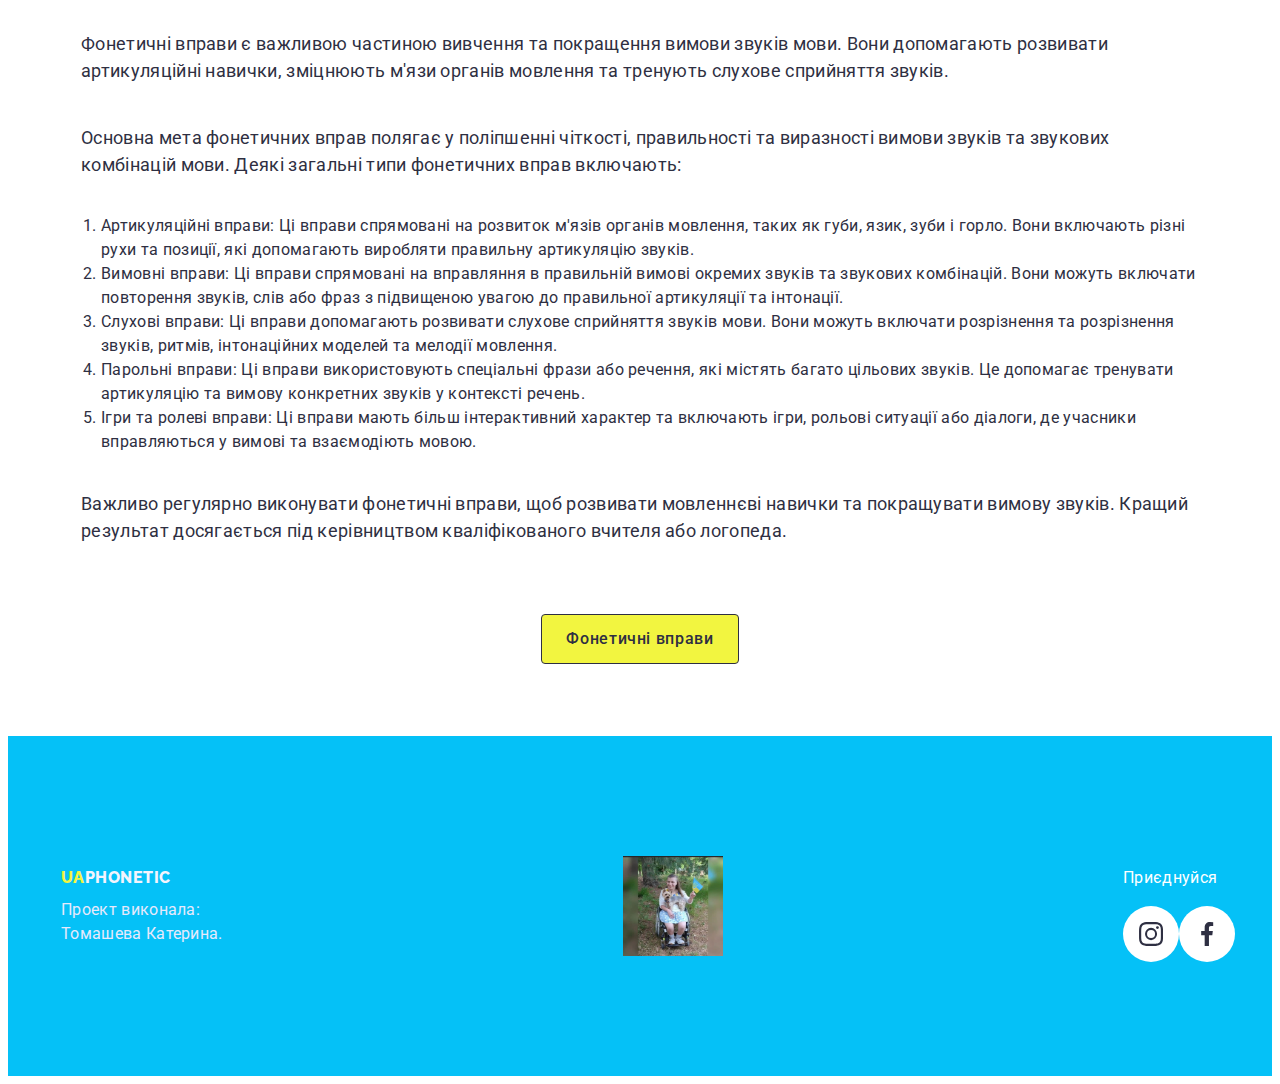
==== commit 2179b26c: "Update index.html" ====
--- a/index.html
+++ b/index.html
@@ -101,7 +101,7 @@
       <!--PHONETIC-->
       <section class="phonetic">
         <div class="container">
-          <h1 class="paragraph-heading">Розмовляйте укркаїнською гарно та впевнено</h1>
+          <h1 class="paragraph-heading">Розмовляйте українською гарно та впевнено</h1>
 
           <p class="text-description">
             Українська мова є національною мовою та однією зі східнослов'янських мов, якою говорять українці. Вона є офіційною мовою України та однією з шести офіційних мов Європейського Союзу. Українська мова є родичем інших слов'янських мов,таких як польська та білоруська.
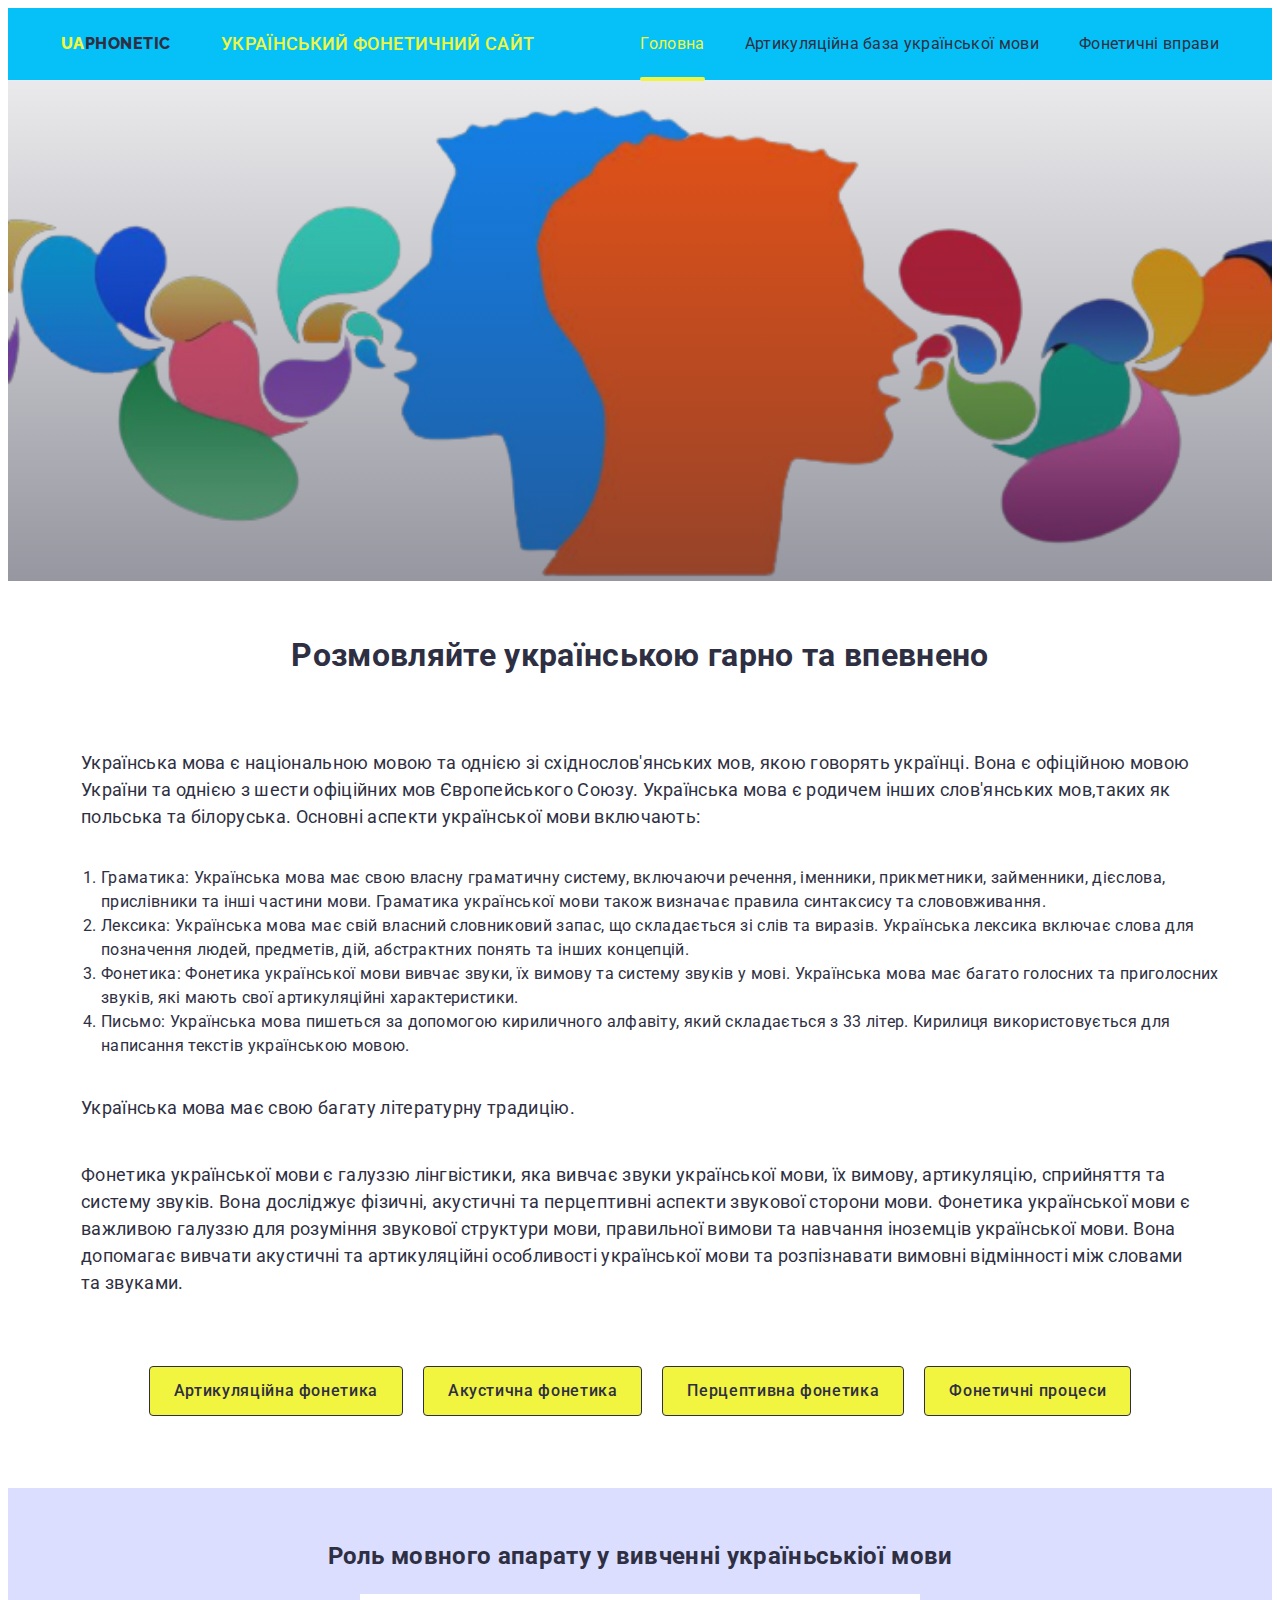
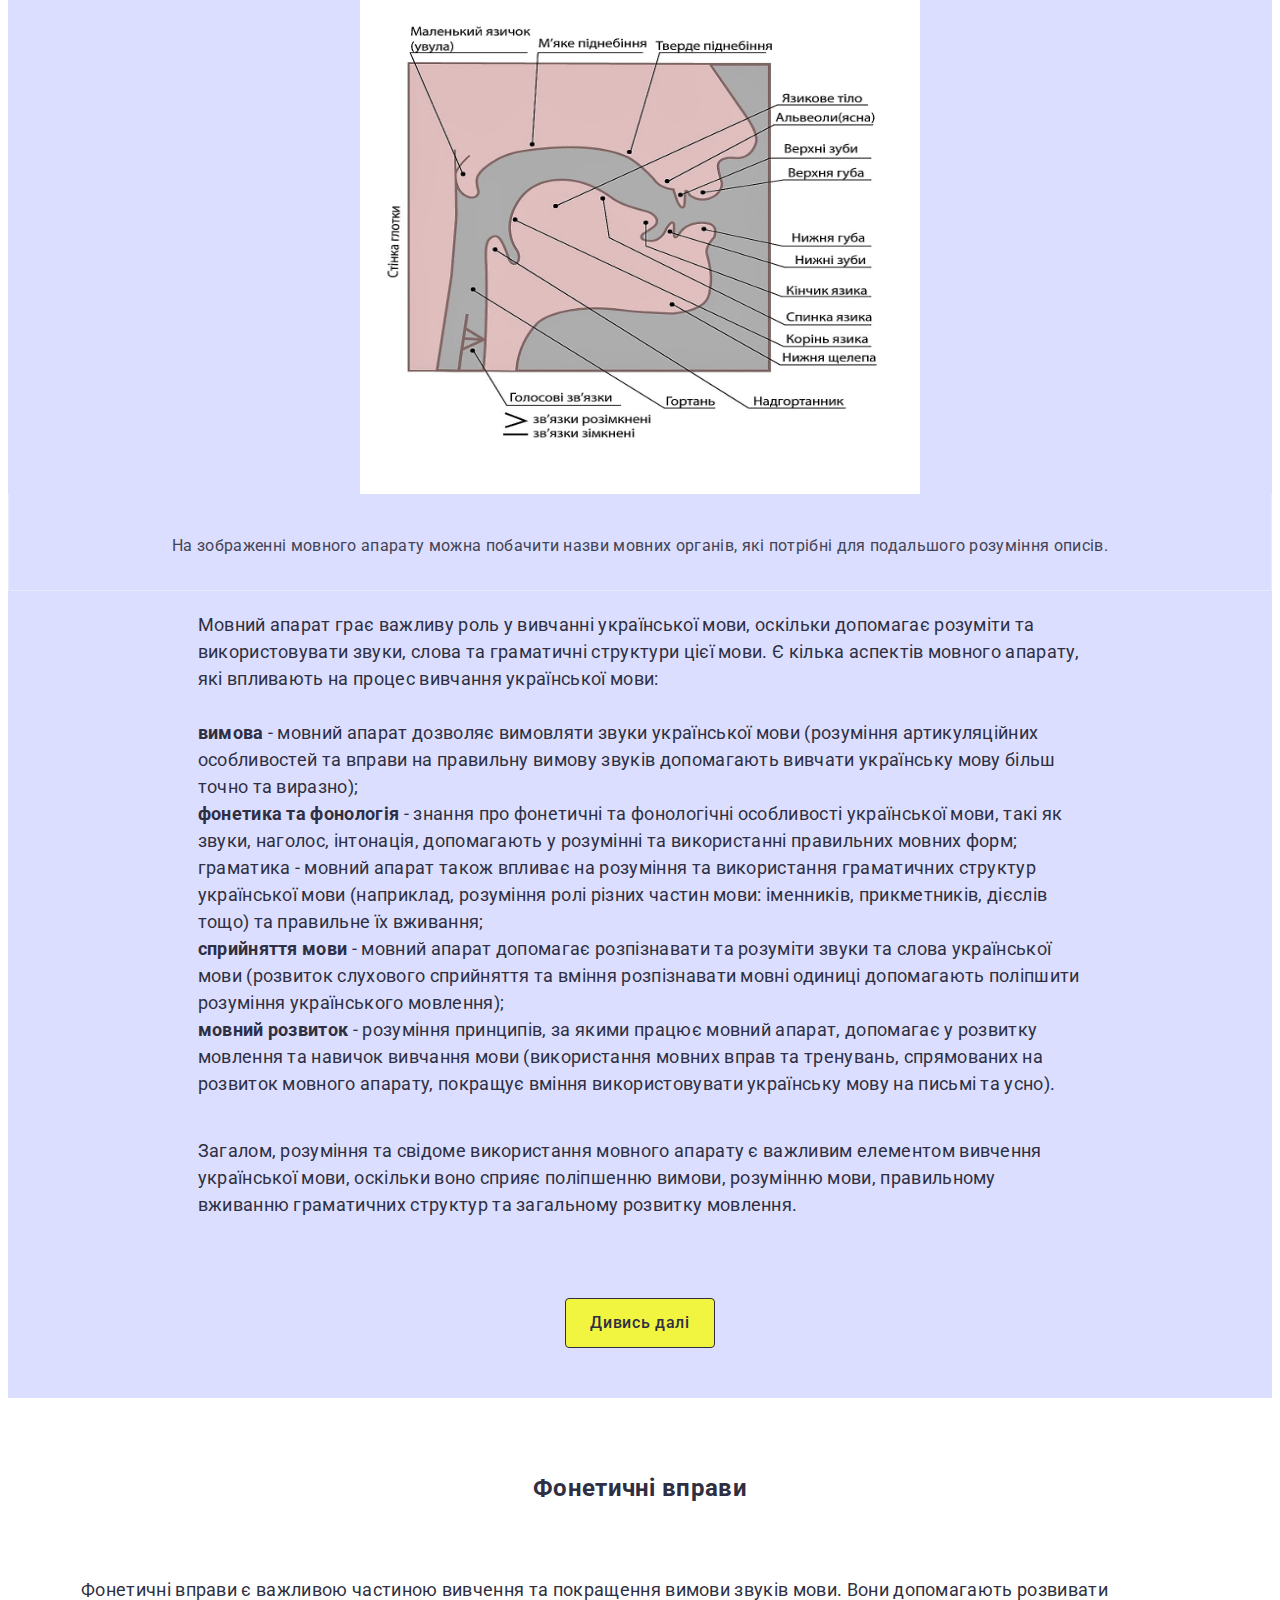
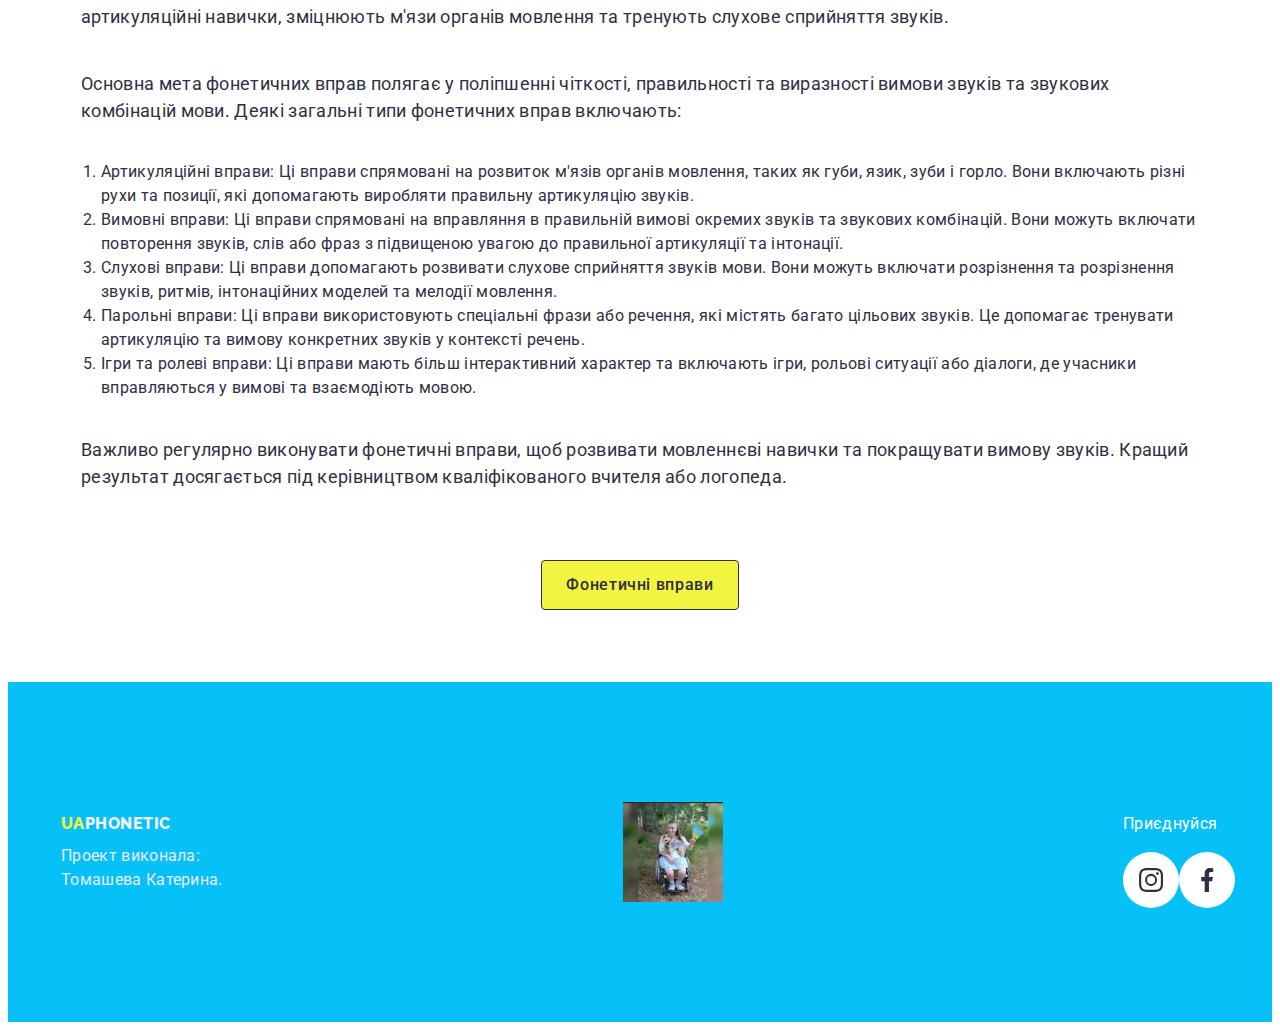
==== commit f45181e6: "Update index.html" ====
--- a/index.html
+++ b/index.html
@@ -115,7 +115,7 @@
           </ol>
 
           <p class="text-description">
-            Українська мова має свою багату літературну традицію, яка включає в себе відомих письменників, поетів та інших літераторів. Вона також має свої діалекти та регіональні варіації, які відрізняються за вимовою, лексикою та граматикою залежно від регіону.
+            Українська мова має свою багату літературну традицію.
           </p>
 
           <p class="text-description">
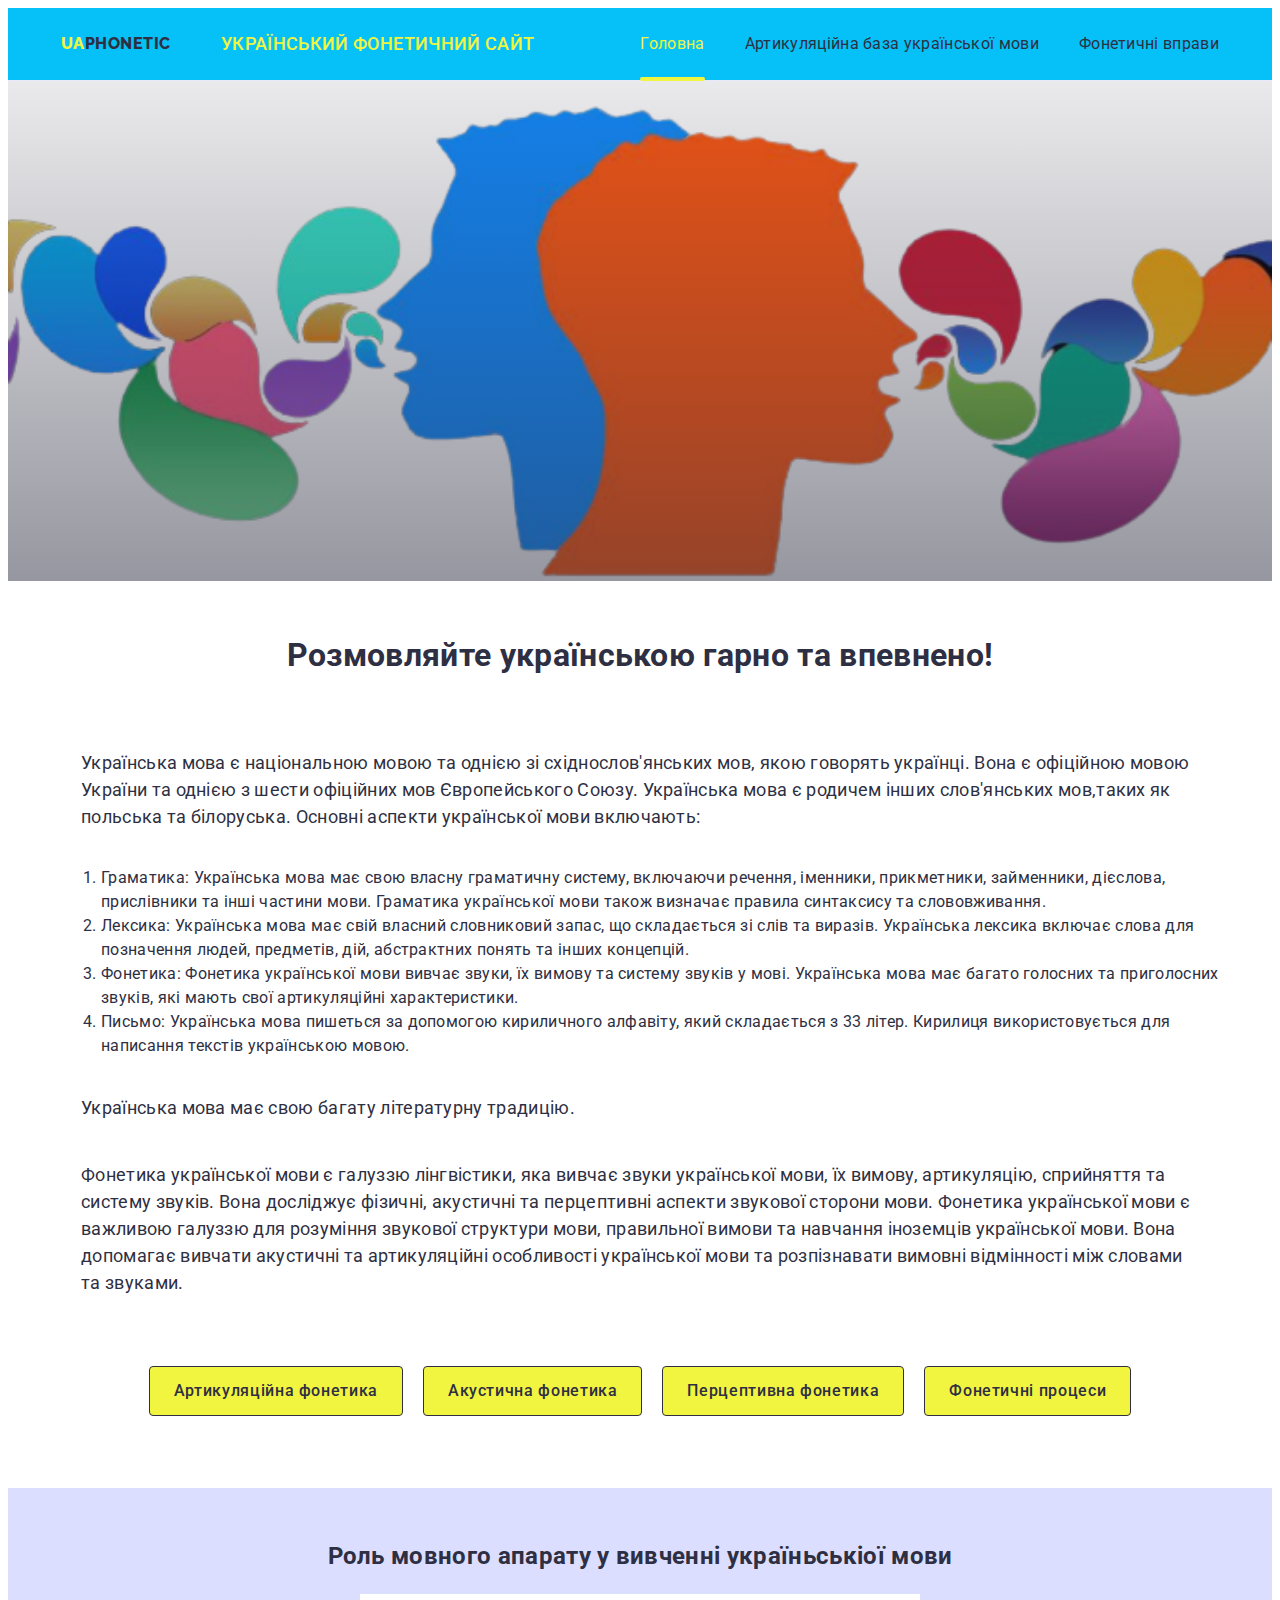
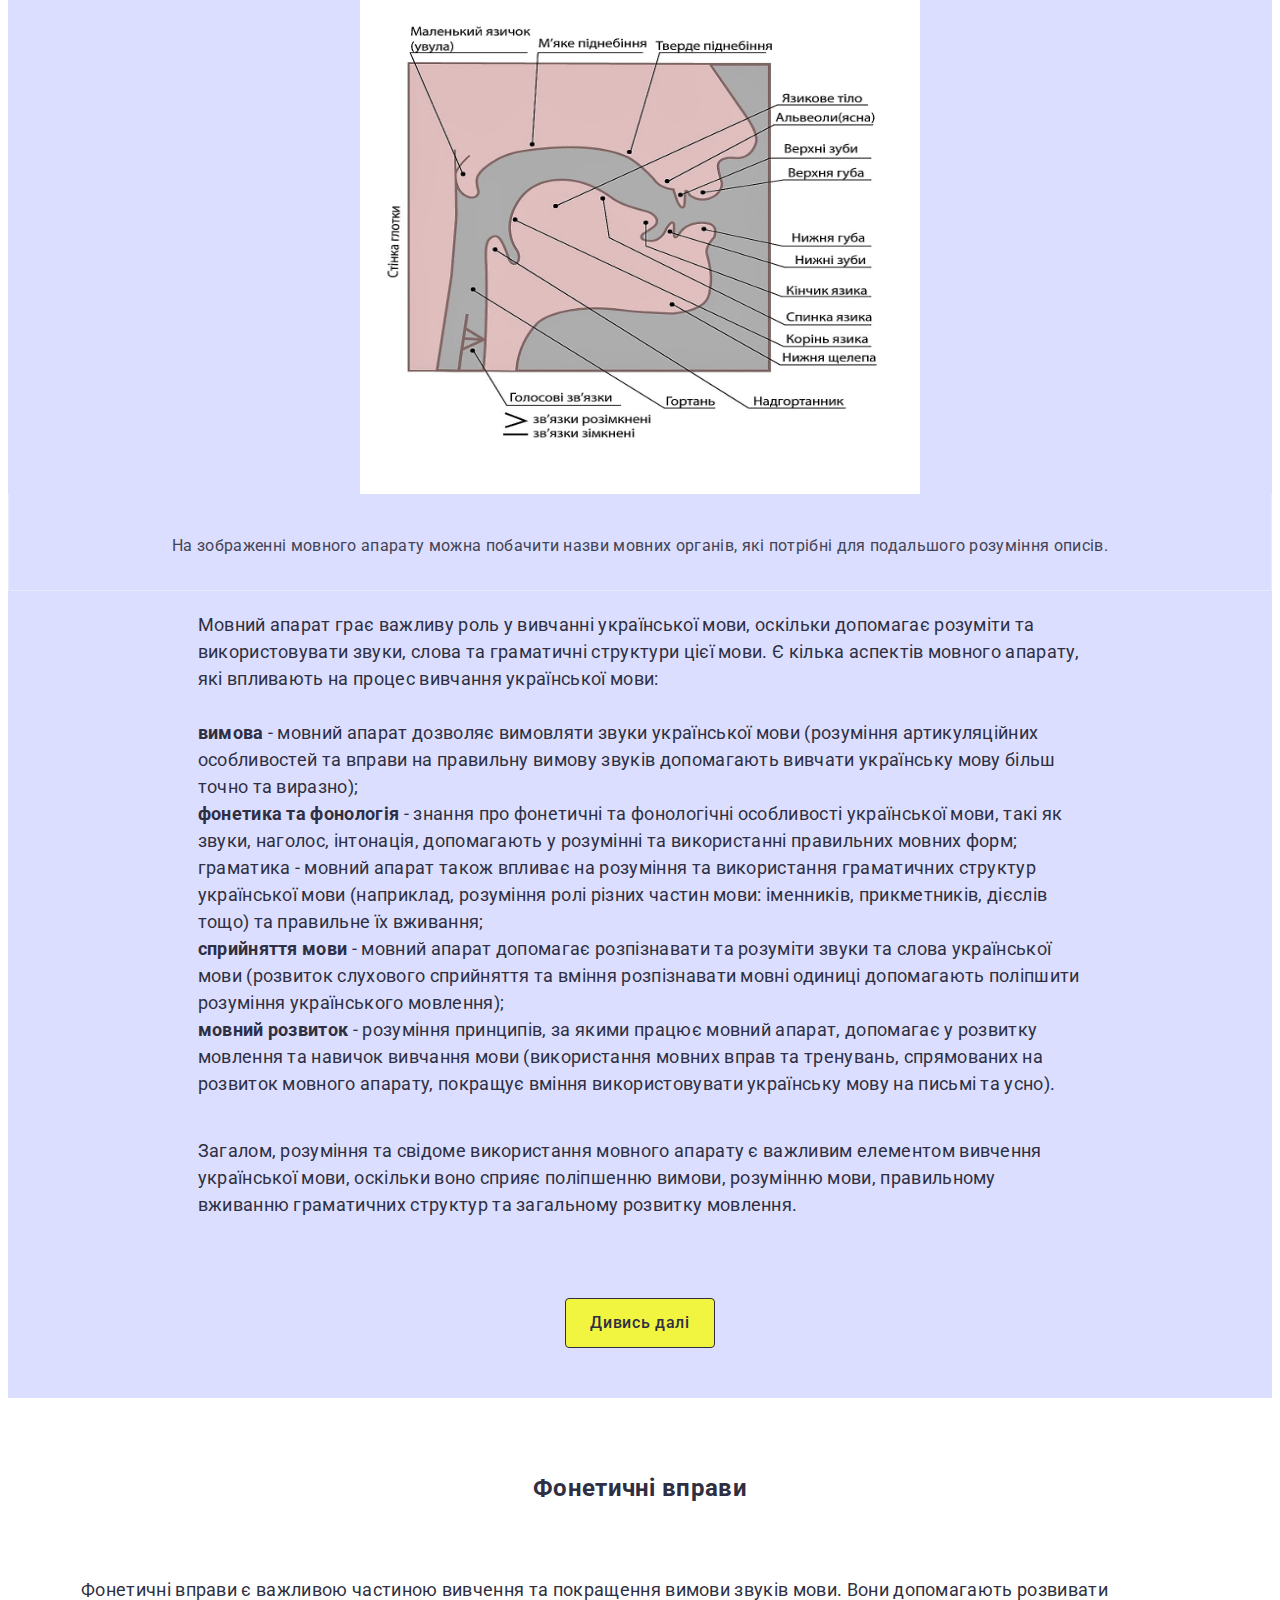
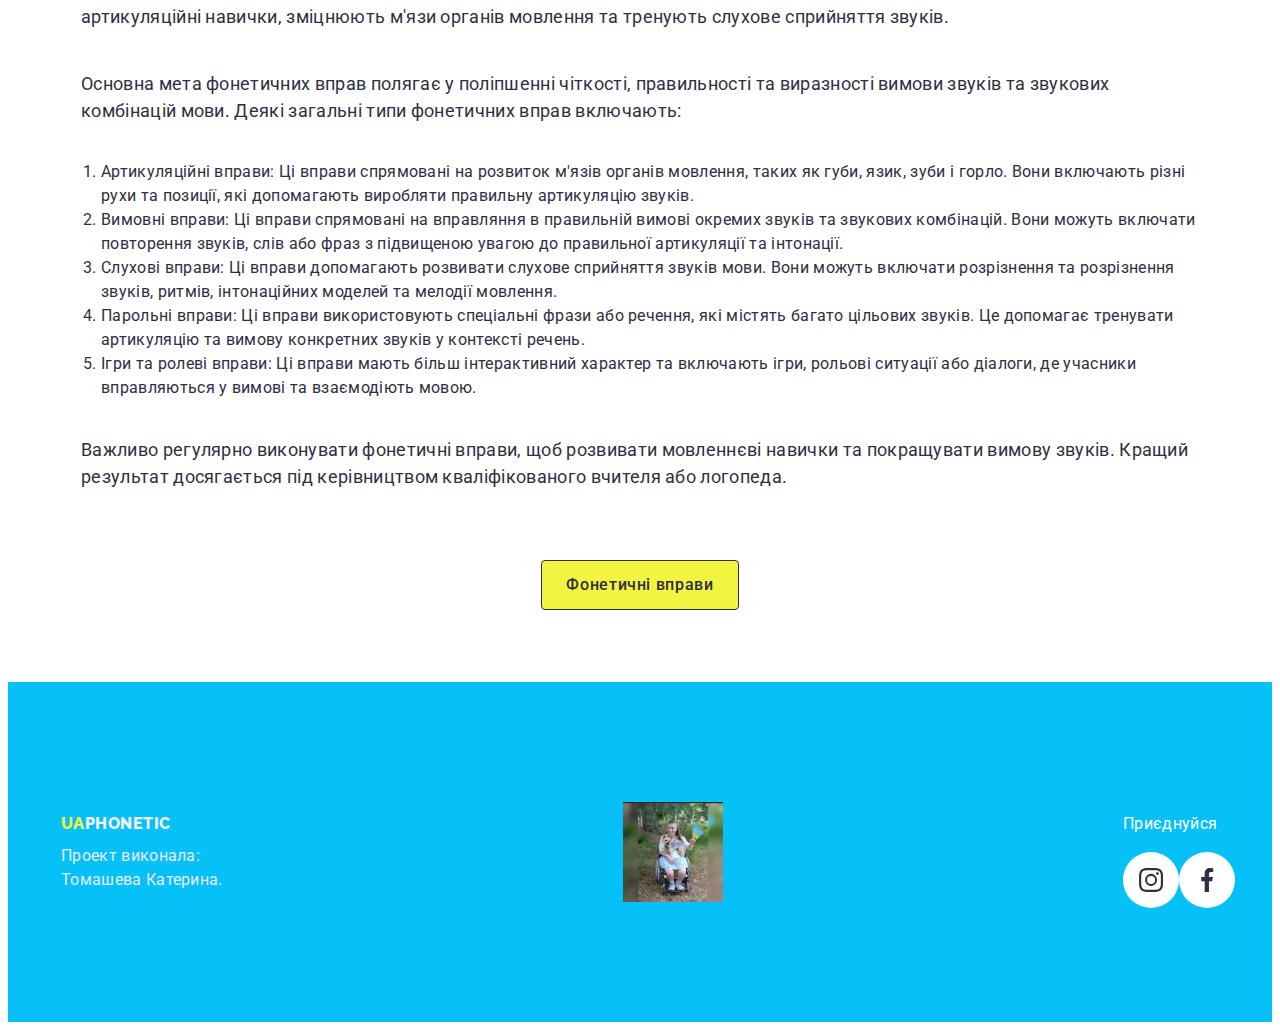
==== commit 857716d9: "Update index.html" ====
--- a/index.html
+++ b/index.html
@@ -101,7 +101,7 @@
       <!--PHONETIC-->
       <section class="phonetic">
         <div class="container">
-          <h1 class="paragraph-heading">Розмовляйте українською гарно та впевнено</h1>
+          <h1 class="paragraph-heading">Розмовляйте українською гарно та впевнено!</h1>
 
           <p class="text-description">
             Українська мова є національною мовою та однією зі східнослов'янських мов, якою говорять українці. Вона є офіційною мовою України та однією з шести офіційних мов Європейського Союзу. Українська мова є родичем інших слов'янських мов,таких як польська та білоруська.
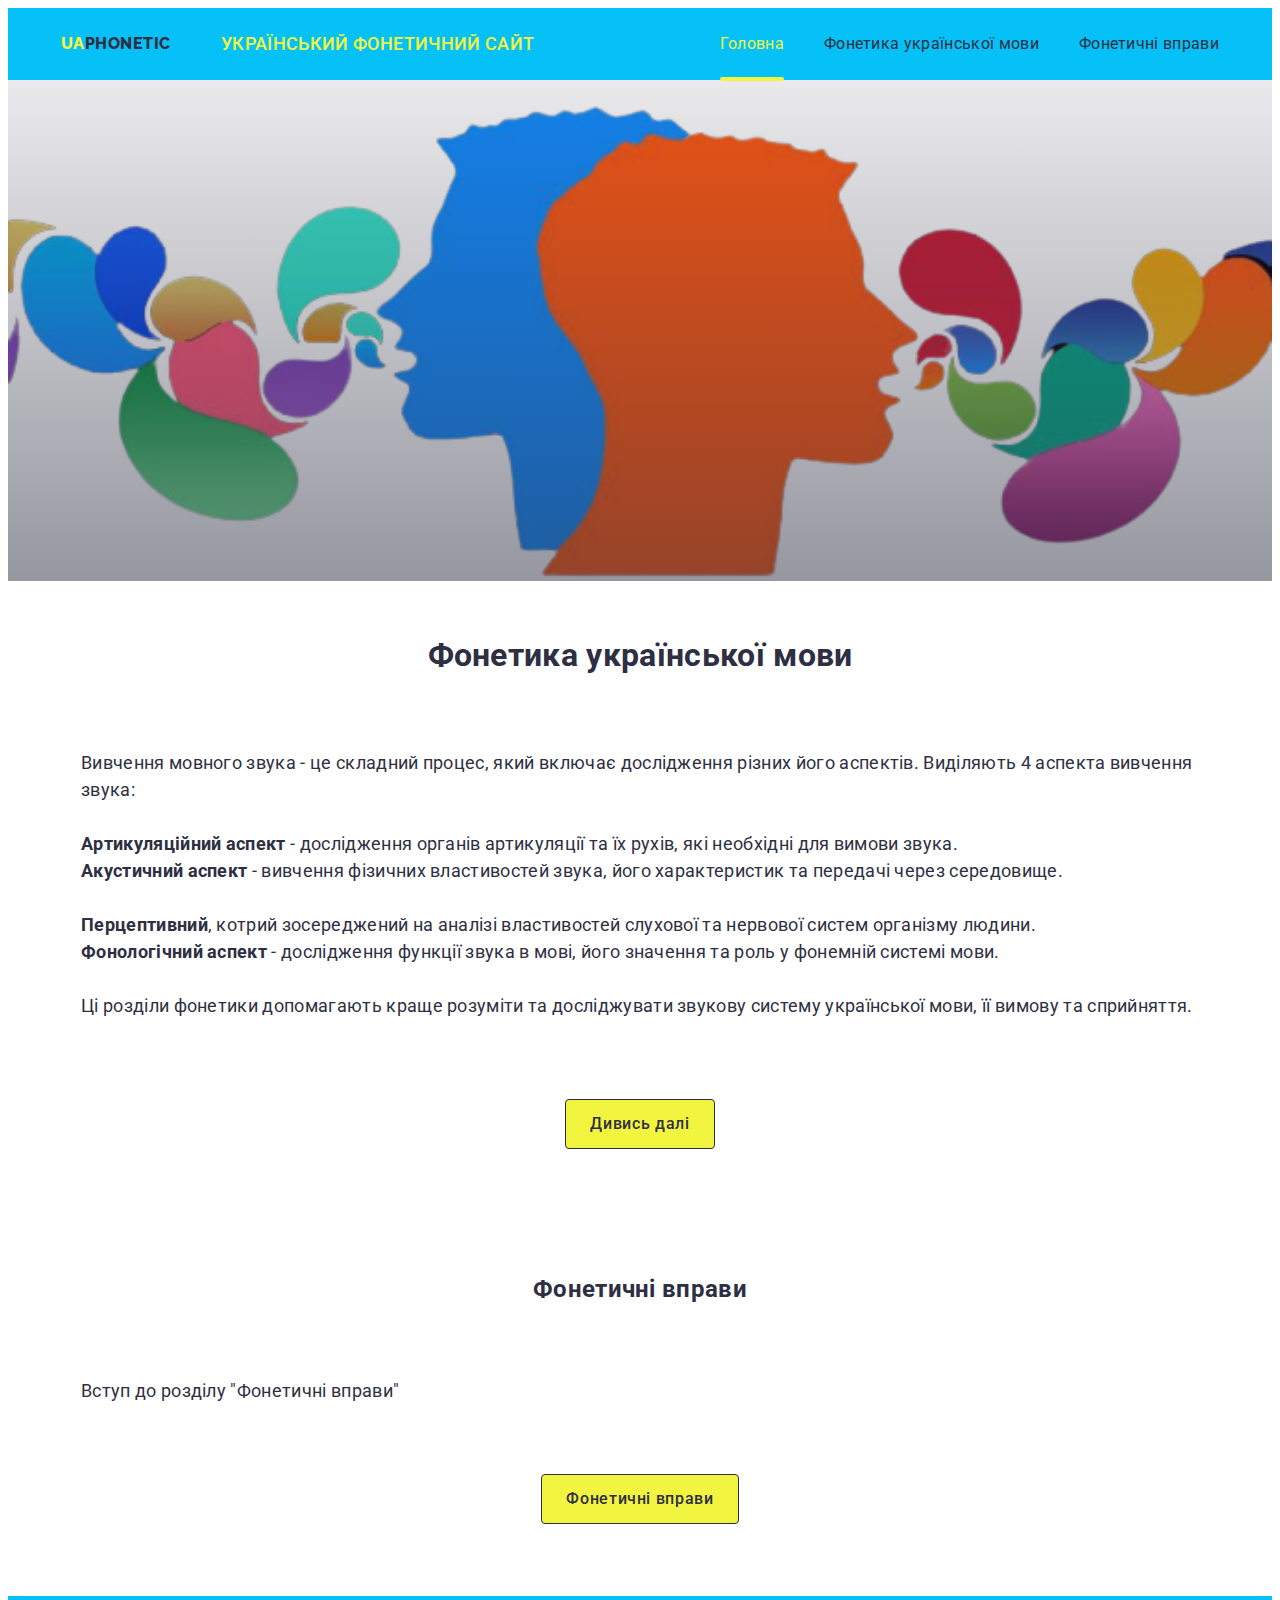
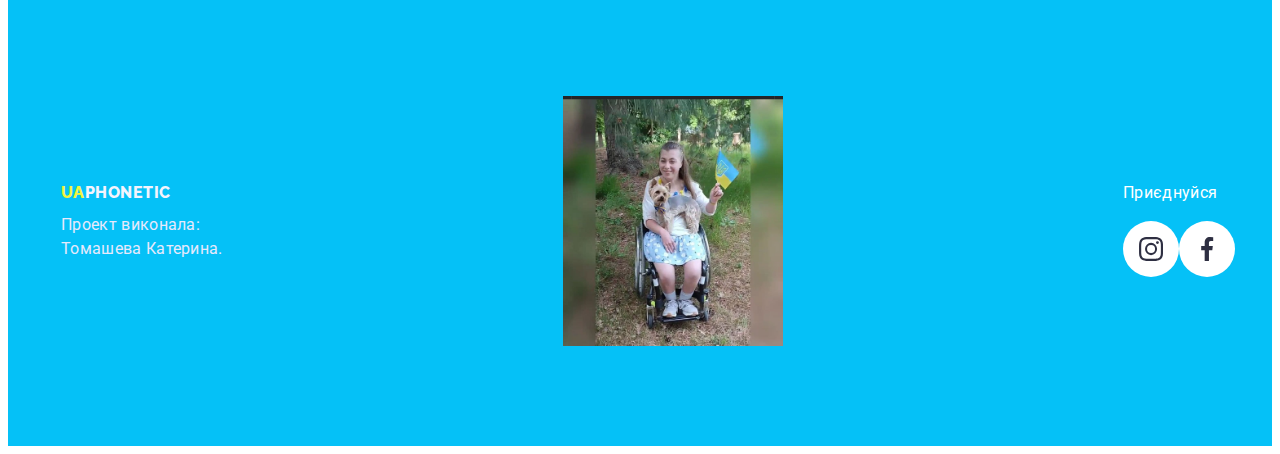
==== commit 6632be03: "upload" ====
--- a/index.html
+++ b/index.html
@@ -35,7 +35,7 @@
         <div>
           <ul class="top-menu list">
             <li class="menu-item"><a href="./index.html" class="link current">Головна</a></li>
-            <li class="menu-item"><a class="link" href="./fonetic.html">Артикуляційна база української мови</a></li>
+            <li class="menu-item"><a class="link" href="./fonetic.html">Фонетика української мови</a></li>
             <li class="menu-item"><a class="link" href="./fonetics_exercises.html">Фонетичні вправи</a></li>
           </ul>
         </div>
@@ -101,85 +101,21 @@
       <!--PHONETIC-->
       <section class="phonetic">
         <div class="container">
-          <h1 class="paragraph-heading">Розмовляйте українською гарно та впевнено!</h1>
+          <h1 class="paragraph-heading">Фонетика української мови</h1>
 
           <p class="text-description">
-            Українська мова є національною мовою та однією зі східнослов'янських мов, якою говорять українці. Вона є офіційною мовою України та однією з шести офіційних мов Європейського Союзу. Українська мова є родичем інших слов'янських мов,таких як польська та білоруська.
-            Основні аспекти української мови включають:</p>
-        
-          <ol class="">
-            <li>Граматика: Українська мова має свою власну граматичну систему, включаючи речення, іменники, прикметники, займенники, дієслова, прислівники та інші частини мови. Граматика української мови також визначає правила синтаксису та слововживання.</li>
-            <li>Лексика: Українська мова має свій власний словниковий запас, що складається зі слів та виразів. Українська лексика включає слова для позначення людей, предметів, дій, абстрактних понять та інших концепцій.</li>
-            <li>Фонетика: Фонетика української мови вивчає звуки, їх вимову та систему звуків у мові. Українська мова має багато голосних та приголосних звуків, які мають свої артикуляційні характеристики.</li>
-            <li>Письмо: Українська мова пишеться за допомогою кириличного алфавіту, який складається з 33 літер. Кирилиця використовується для написання текстів українською мовою.</li>
-          </ol>
-
-          <p class="text-description">
-            Українська мова має свою багату літературну традицію.
-          </p>
-
-          <p class="text-description">
-            Фонетика української мови є галуззю лінгвістики, яка вивчає звуки української мови, їх вимову, артикуляцію, сприйняття 
-            та систему звуків. Вона досліджує фізичні, акустичні та перцептивні аспекти звукової сторони мови. Фонетика української  
-            мови є важливою галуззю для розуміння звукової структури мови, правильної вимови та навчання іноземців української мови.
-            Вона допомагає вивчати акустичні та артикуляційні особливості української мови та розпізнавати вимовні відмінності між
-            словами та звуками. 
+            Вивчення мовного звука - це складний процес, який включає дослідження різних його аспектів.  Виділяють 4 аспекта вивчення звука:<br><br>
+            <strong>Артикуляційний аспект</strong> - дослідження органів артикуляції та їх рухів, які необхідні для вимови звука.
+            <br>
+            <strong>Акустичний аспект</strong> - вивчення фізичних властивостей звука, його характеристик та передачі через середовище.<br>
+            <br>
+            <strong>Перцептивний</strong>, котрий зосереджений на аналізі властивостей слухової та нервової систем організму людини. 
+            <br>
+            <strong>Фонологічний аспект</strong> - дослідження функції звука в мові, його значення та роль у фонемній системі мови.
+            <br><br>
+            Ці розділи фонетики допомагають краще розуміти та досліджувати звукову систему української мови, її вимову та сприйняття.
           </p>
         
-          <ul class="filters-list">
-            <li class="list-item list">
-              <a href="./zvukovyy_aparat.html">
-                <button class="filters-btn" type="button">Артикуляційна фонетика</button>
-              </a>
-            </li>
-            <li class="list-item list">
-              <a href="./zvukova_systema.html">
-                <button class="filters-btn" type="button">Акустична фонетика</button>
-              </a>
-            </li>
-            <li class="list-item list">
-              <a href="./akustychni_kharakterystyky.html">
-              <button class="filters-btn" type="button">Перцептивна фонетика</button>
-            </a>
-            </li>
-            <li class="list-item list">
-              <a href="./fonetychna_transkryptsiya.html">
-                <button class="filters-btn" type="button">Фонетичні процеси</button>
-              </a>
-            </li>
-          </ul>
-        </div>
-        
-        <div class="speech-app">
-          <h2 class="paragraph-heading">Роль мовного апарату у вивченні україньськіої мови</h2>
-
-          <div class="gallery-top-wrapp-speech">
-            <img
-              src="./images/movnyi_aparat.jpg"
-              alt=""
-              width="560"
-              height="500"
-              class="gallery-image-speech"
-            />
-          </div>
-
-          <div class="gallery-footer">
-            <p class="gallery-text paragraph-speech">На зображенні мовного апарату можна побачити назви мовних органів, які потрібні для подальшого розуміння описів.</p>
-          </div>
-
-          <p class="text-description speech">
-            Мовний апарат грає важливу роль у вивчанні української мови, оскільки допомагає розуміти та використовувати звуки, слова та граматичні структури цієї мови. Є кілька аспектів мовного апарату, які впливають на процес вивчання української мови:
-            <br><br><strong>вимова</strong> - мовний апарат дозволяє вимовляти звуки української мови (розуміння артикуляційних особливостей та вправи на правильну вимову звуків допомагають вивчати українську мову більш точно та виразно);
-            <br><strong>фонетика та фонологія</strong> - знання про фонетичні та фонологічні особливості української мови, такі як звуки, наголос, інтонація, допомагають у розумінні та використанні правильних мовних форм;
-            <br><strong></strong>граматика</strong> - мовний апарат також впливає на розуміння та використання граматичних структур української мови (наприклад, розуміння ролі різних частин мови: іменників, прикметників, дієслів тощо) та правильне їх вживання;
-            <br><strong>сприйняття мови</strong> - мовний апарат допомагає розпізнавати та розуміти звуки та слова української мови (розвиток слухового сприйняття та вміння розпізнавати мовні одиниці допомагають поліпшити розуміння українського мовлення);
-            <br><strong>мовний розвиток</strong> - розуміння принципів, за якими працює мовний апарат, допомагає у розвитку мовлення та навичок вивчання мови (використання мовних вправ та тренувань, спрямованих на розвиток мовного апарату, покращує вміння використовувати українську мову на письмі та усно).
-          </p>
-
-          <p class="text-description speech">
-            Загалом, розуміння та свідоме використання мовного апарату є важливим елементом вивчення української мови, оскільки воно сприяє поліпшенню вимови, розумінню мови, правильному вживанню граматичних структур та загальному розвитку мовлення.
-          </p>
-
           <div class="filters-list speech-btn">
             <a class="list-item list" href="./fonetic.html">
               <button class="filters-btn" type="button">Дивись далі</button>
@@ -191,23 +127,7 @@
           <h2 class="paragraph-heading titel-top">Фонетичні вправи</h2>
 
           <p class="text-description">
-            Фонетичні вправи є важливою частиною вивчення та покращення вимови звуків мови. Вони допомагають розвивати артикуляційні навички, зміцнюють м'язи органів мовлення та тренують слухове сприйняття звуків.
-          </p>
-
-          <p class="text-description">
-            Основна мета фонетичних вправ полягає у поліпшенні чіткості, правильності та виразності вимови звуків та звукових комбінацій мови. Деякі загальні типи фонетичних вправ включають:
-          </p>
-        
-          <ol class="">
-            <li>Артикуляційні вправи: Ці вправи спрямовані на розвиток м'язів органів мовлення, таких як губи, язик, зуби і горло. Вони включають різні рухи та позиції, які допомагають виробляти правильну артикуляцію звуків.</li>
-            <li>Вимовні вправи: Ці вправи спрямовані на вправляння в правильній вимові окремих звуків та звукових комбінацій. Вони можуть включати повторення звуків, слів або фраз з підвищеною увагою до правильної артикуляції та інтонації.</li>
-            <li>Слухові вправи: Ці вправи допомагають розвивати слухове сприйняття звуків мови. Вони можуть включати розрізнення та розрізнення звуків, ритмів, інтонаційних моделей та мелодії мовлення.</li>
-            <li>Парольні вправи: Ці вправи використовують спеціальні фрази або речення, які містять багато цільових звуків. Це допомагає тренувати артикуляцію та вимову конкретних звуків у контексті речень.</li>
-            <li>Ігри та ролеві вправи: Ці вправи мають більш інтерактивний характер та включають ігри, рольові ситуації або діалоги, де учасники вправляються у вимові та взаємодіють мовою.</li>
-          </ol>
-
-          <p class="text-description">
-            Важливо регулярно виконувати фонетичні вправи, щоб розвивати мовленнєві навички та покращувати вимову звуків. Кращий результат досягається під керівництвом кваліфікованого вчителя або логопеда. 
+            Вступ до розділу "Фонетичні вправи"
           </p>
         
           <div class="filters-list">
@@ -219,7 +139,7 @@
     </main>
 
     <!--FOOTER-->
-    <footer class="footer section">
+    <footer class="footer">
       <div class="container footer-container  footer-tablet">
         <div class="text-footer">
           <a href="./index.html" class="footer-logo link footer-link"><span class="logo-web">UA</span>Phonetic</a>
@@ -237,8 +157,8 @@
                 
                 src="./images/tomasheva-kateryna.jpg"
                 alt="product designer"
-                width="100"
-                height="100"
+                width="220"
+                height="250"
               />
         </div>
 
@@ -269,4 +189,4 @@
       <!--JavaScript-->
       <script src="./js/mobile-menu.js"></script>
   </body>
-</html>
+</html>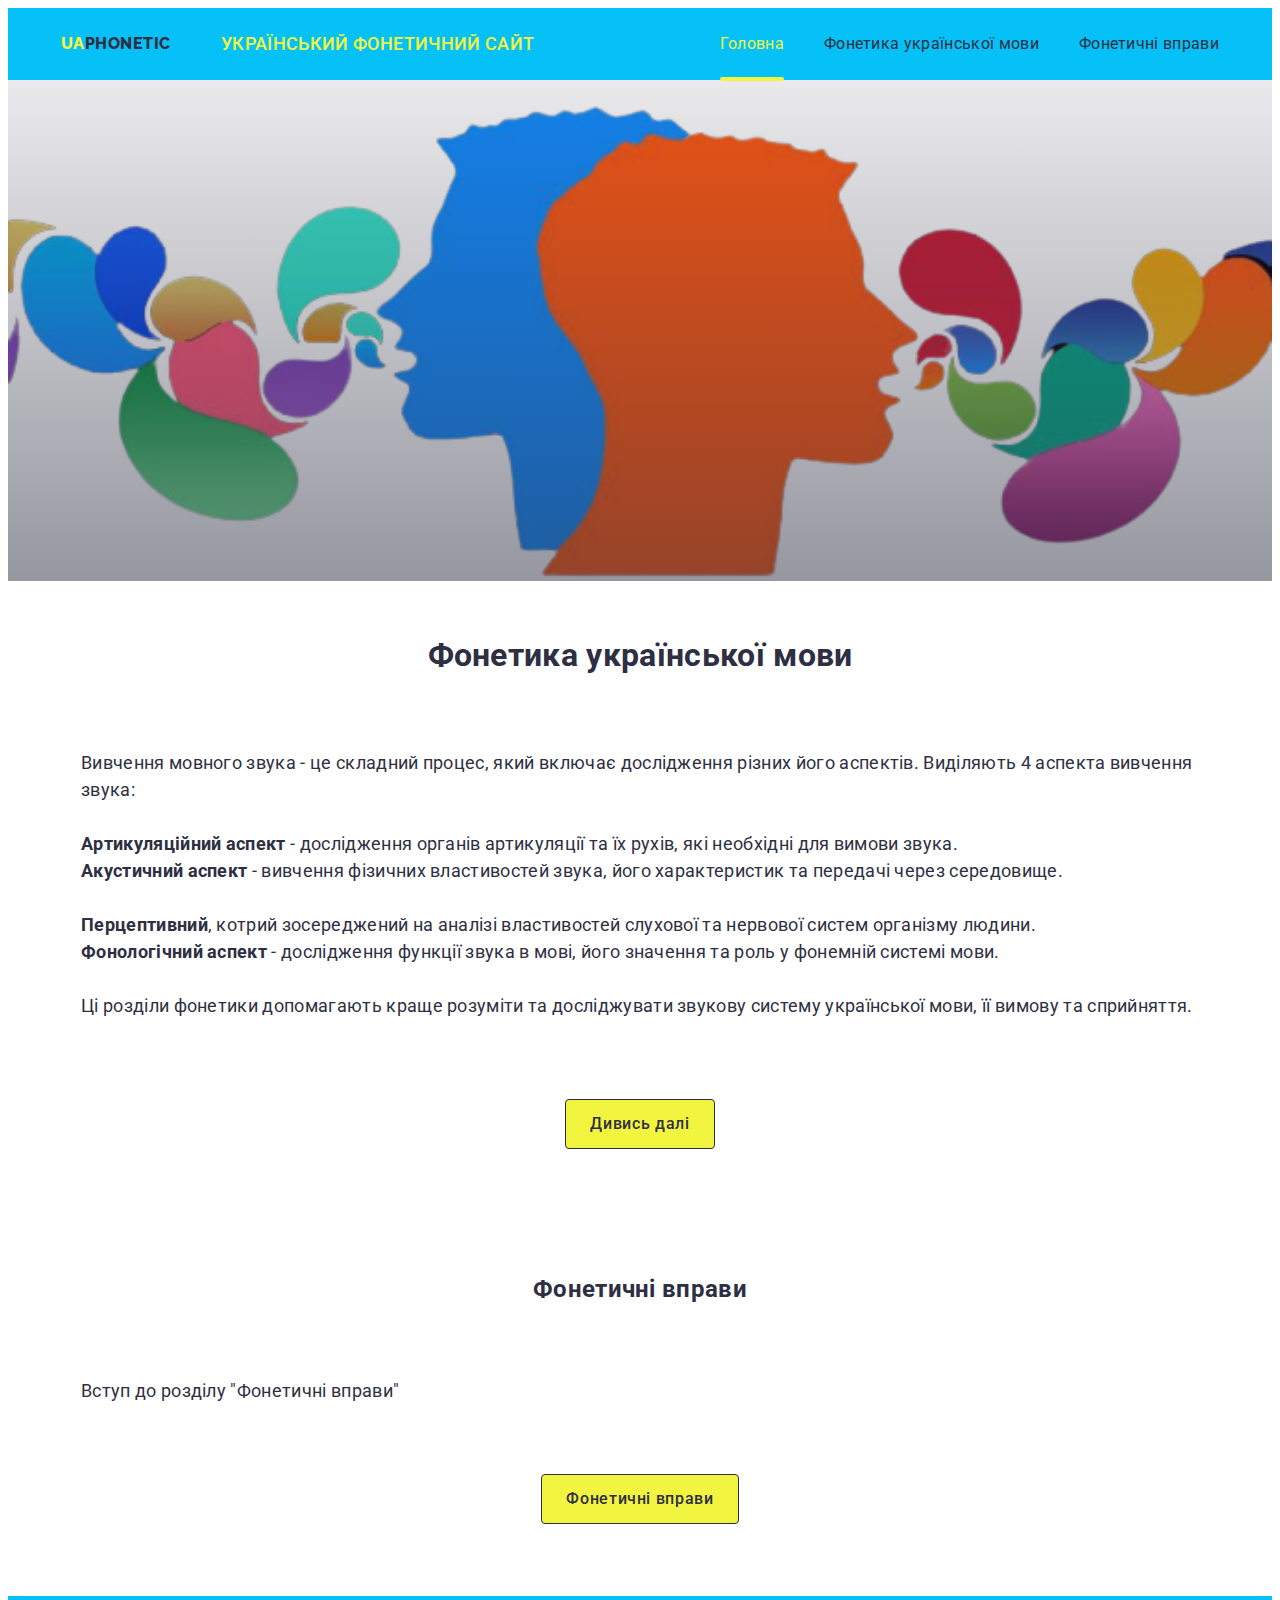
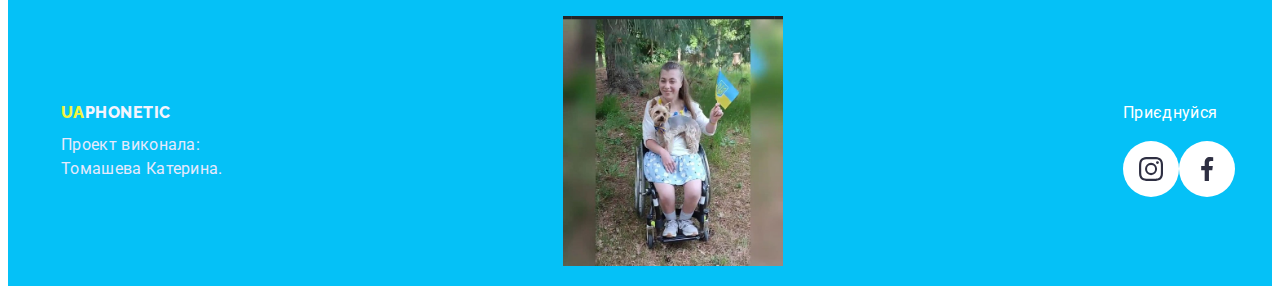
==== commit 26e78ca0: "list or table" ====
--- a/index.html
+++ b/index.html
@@ -61,7 +61,7 @@
             <nav>
               <ul class="mob-menu-list list">
                 <li class="mob-menu-item"><a class ="mob-menu-link link current" href="./index.html">Головна</a></li>
-                <li class="mob-menu-item"><a class ="mob-menu-link link" href="./phonetic.html">Фонетика UA</a></li>
+                <li class="mob-menu-item"><a class ="mob-menu-link link" href="./fonetic.html">Фонетика UA</a></li>
                 <li class="mob-menu-item"><a class ="mob-menu-link link" href="./phonetics_exercises.html">Фонетичні вправи</a></li>
               </ul>
             </nav> 
--- a/styles.css
+++ b/styles.css
@@ -324,8 +324,8 @@
 /*Footer*/
 .footer {
   background-color: var(--second-primary); 
-  padding-top: 100px;
-  padding-bottom: 100px; 
+  padding-top: 20px;
+  padding-bottom: 20px; 
 }
 .footer-container {
   text-align: center;
@@ -417,13 +417,42 @@
   margin-right: auto;
 }
 .gallery-items {
+  flex-basis: calc((100% - 2 * 40px) / 2);
+}
+.gallery-items-golosni {
   flex-basis: calc((100% - 2 * 24px) / 3);
+
 }
 .gallery-top-wrapp {
   position: relative;
 
   overflow: hidden;
 }
+.btn-wrapp {
+  display: flex;
+  justify-content: center;
+}
+.phonetic-btn-first-btn {
+  border-radius: 50px 50px 0px 50px;
+  padding: 50px;
+  font-size: 28px;
+}
+.phonetic-btn-second-btn {
+  border-radius: 50px 50px 50px 0px;
+  padding: 50px;
+  font-size: 28px;
+}
+.phonetic-btn-fourth-btn {
+  border-radius: 0px 50px 50px 50px;
+  padding: 50px;
+  font-size: 28px;
+}
+.phonetic-btn-third-btn {
+  border-radius: 50px 0px 50px 50px;
+  padding: 50px;
+  font-size: 28px;
+}
+
 .text-animation {
   position: absolute;
   top: 0;
@@ -449,6 +478,7 @@
 
   border: 1px solid var(--accent);
   border-top: none;
+  height: 200px;
 }
 .gallery-footer > p {
   margin-top: 8px;;
@@ -889,7 +919,7 @@
     width: calc((100% - 20px) / 3);
   }
 
-  .ourteam-list {
+  .autor-list {
     display: flex;
     flex-wrap: wrap;
     column-gap: 24px;
